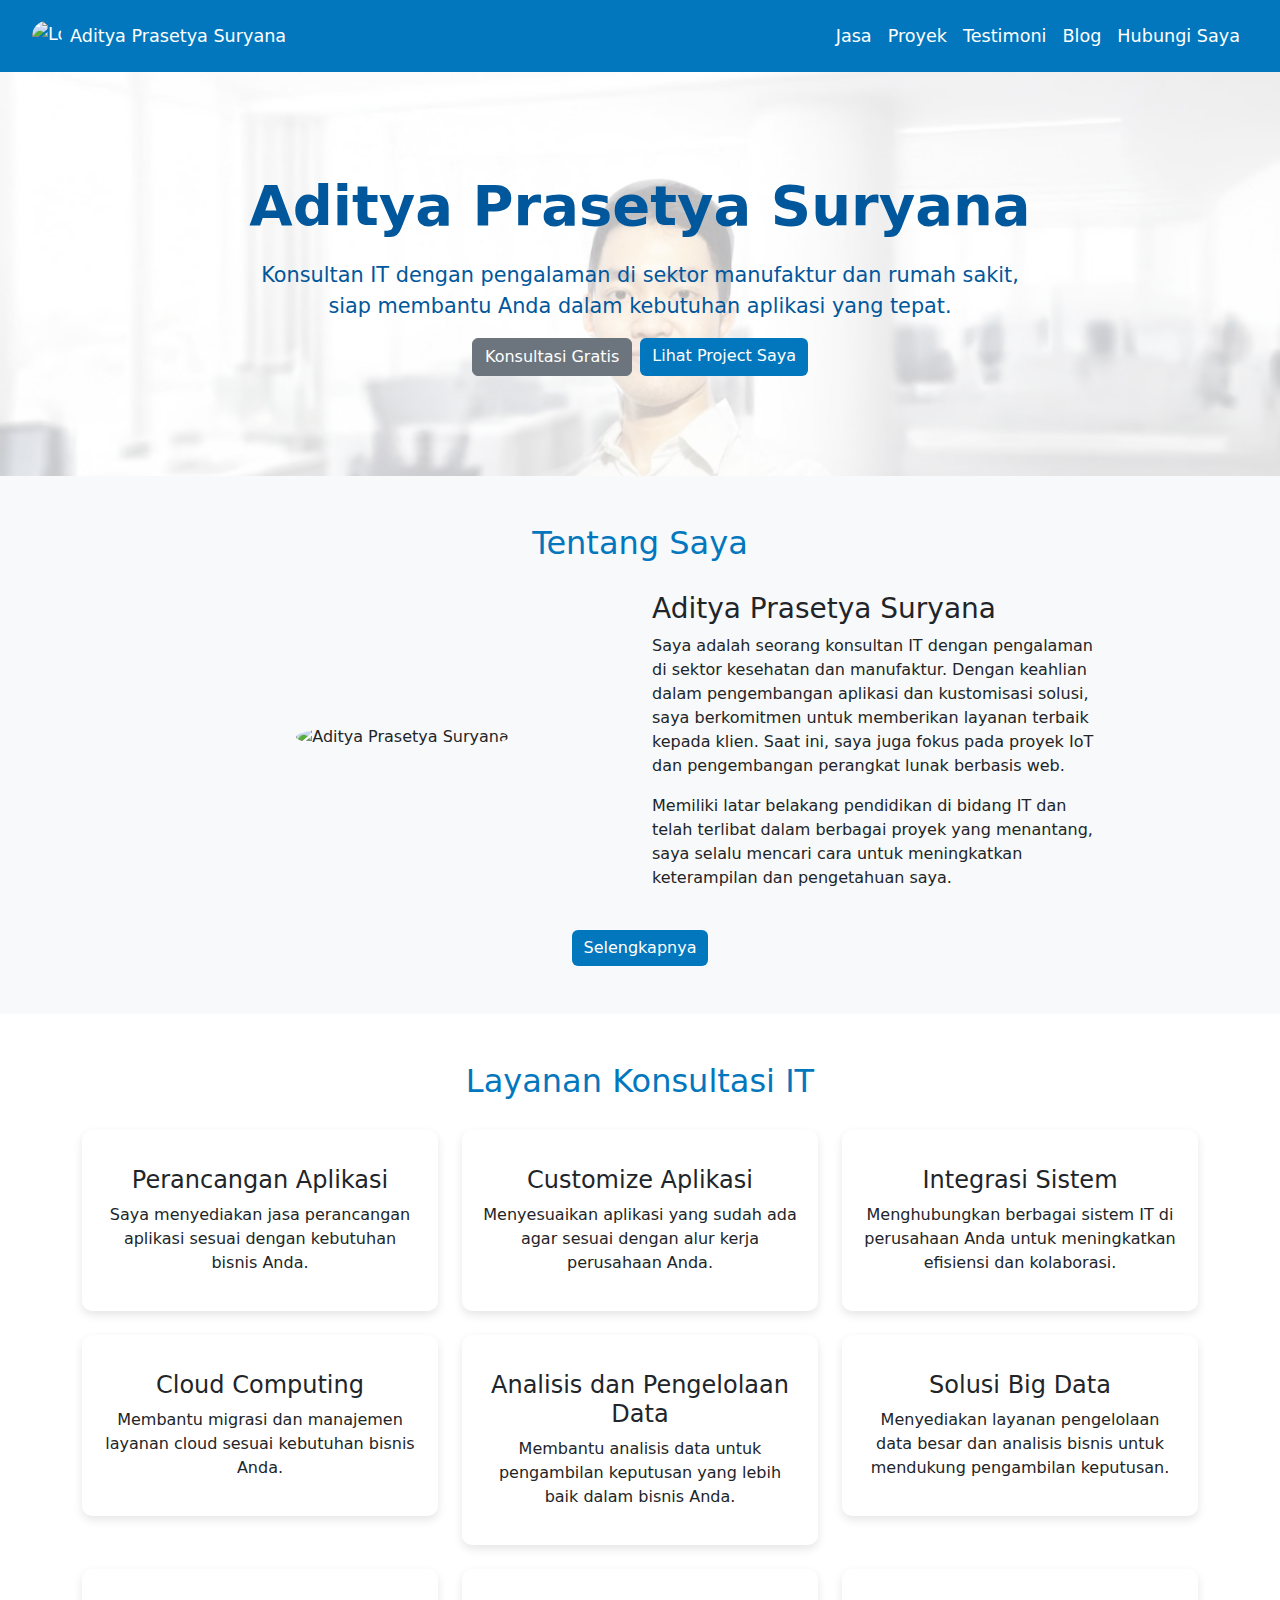
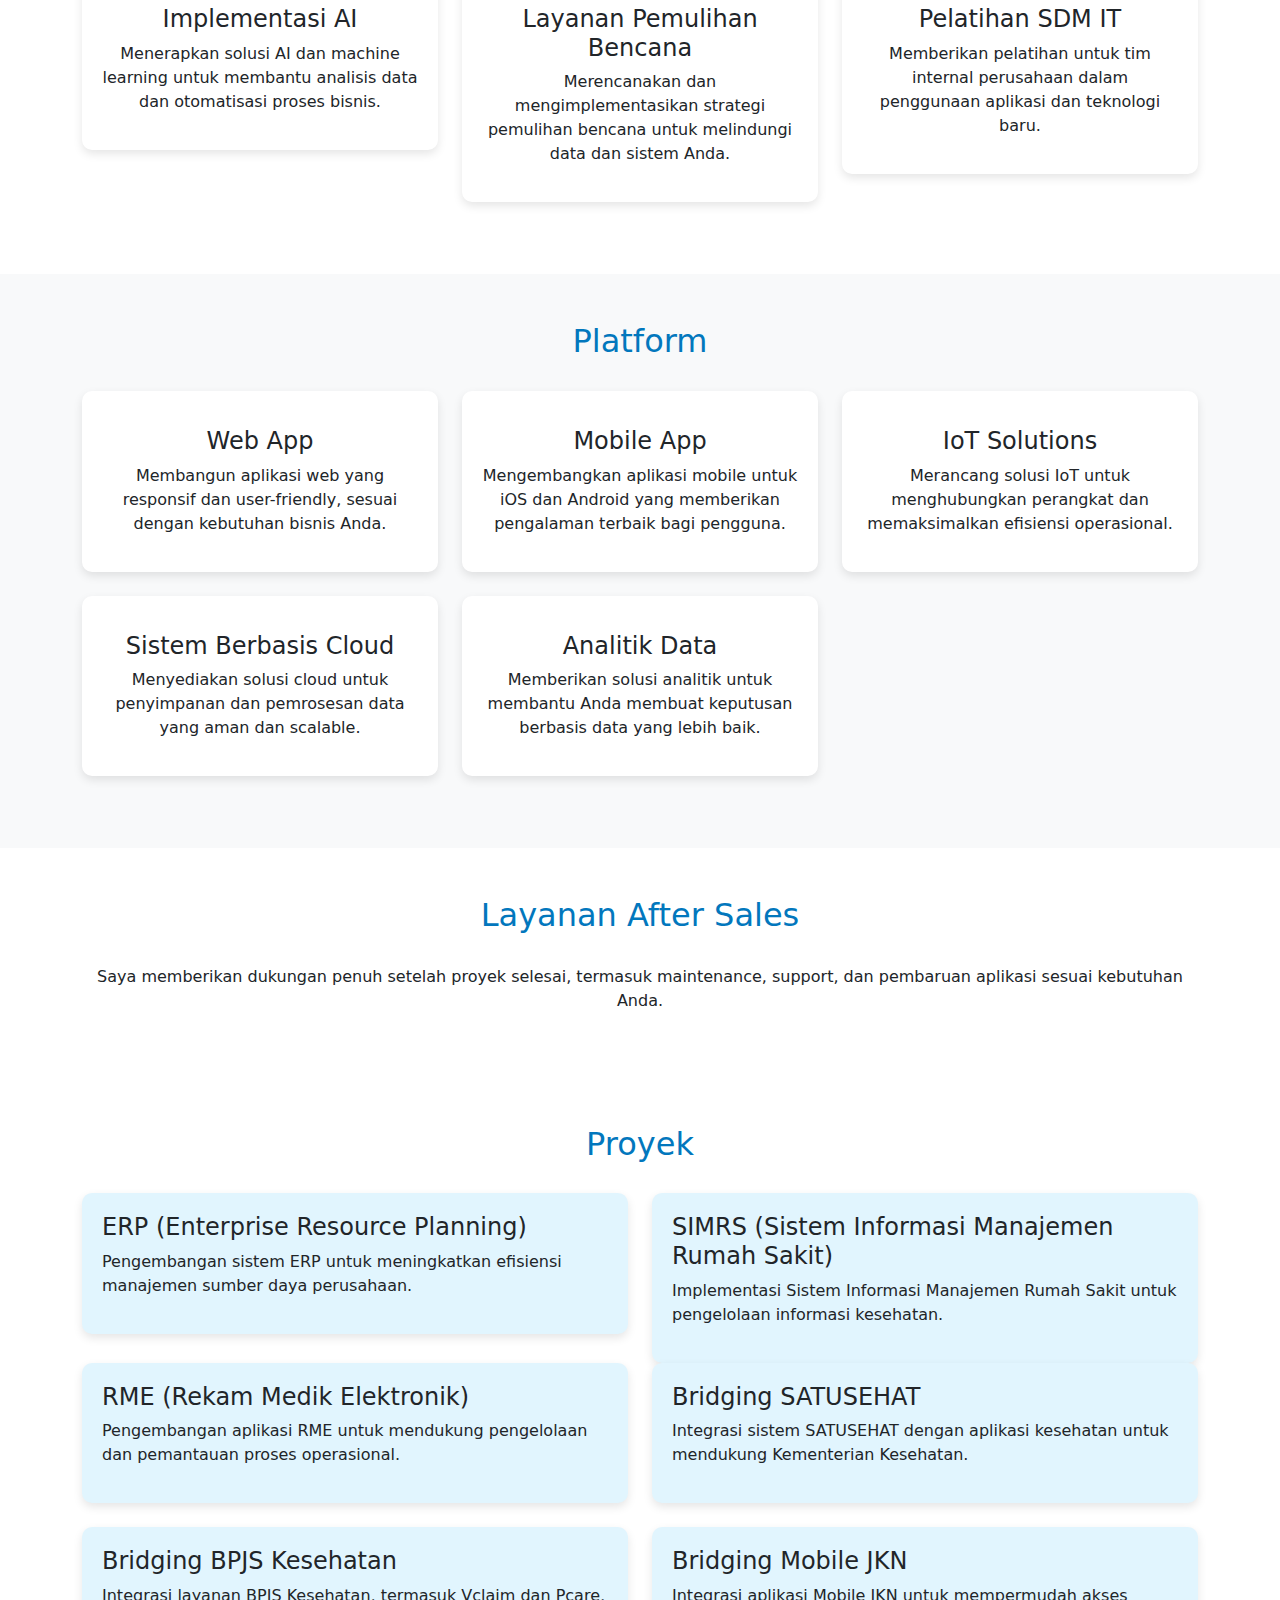
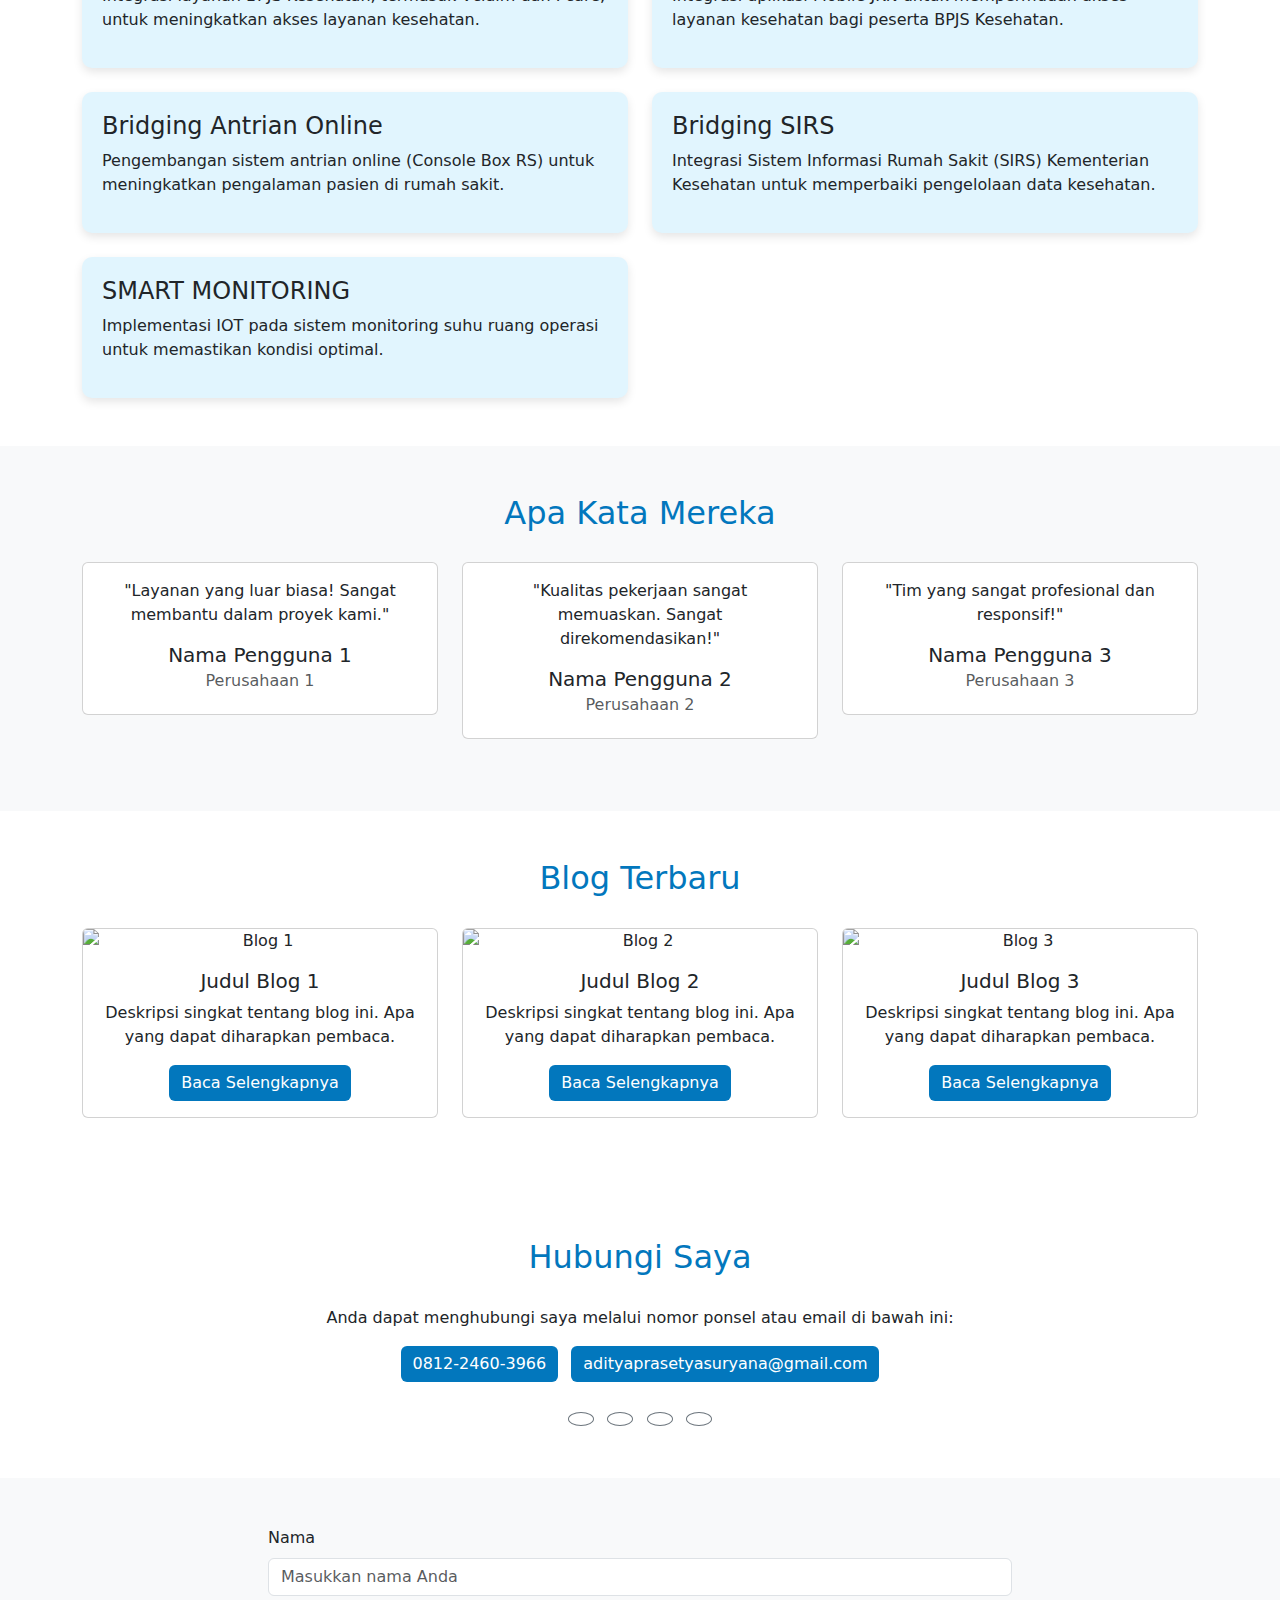
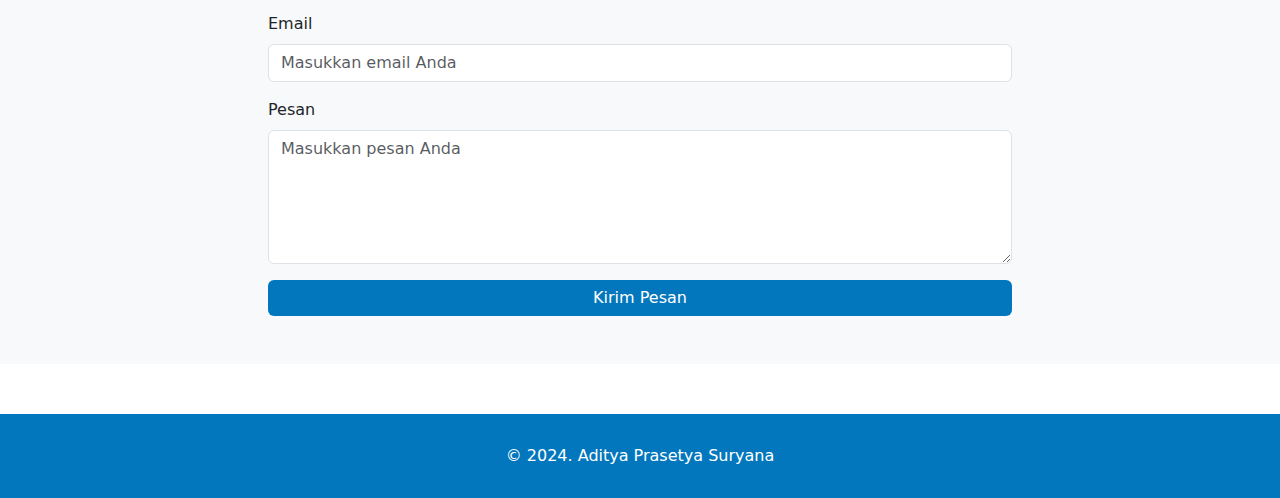
==== index.html @ 4f03bd86 "Update index.html" ====
<!DOCTYPE html>
<html lang="id">
<head>
    <meta charset="UTF-8">
    <meta name="viewport" content="width=device-width, initial-scale=1.0">
    <meta name="description" content="Konsultan IT dengan pengalaman di sektor manufaktur dan rumah sakit, Hubungi untuk konsultasi, Gratis!">
    <meta name="keywords" content="Konsultan IT, IT, Teknologi Informasi, Pengembangan Perangkat Lunak, Solusi TI, Sistem Informasi, Aplikasi Web, Aplikasi Mobile, Keamanan Siber, Jaringan, Konsultasi TI, Perancangan Aplikasi">
    <meta name="author" content="Aditya Prasetya Suryana">
    <!-- Meta Tags OpenGraph -->
    <meta property="og:title" content="Aditya Prasetya Suryana - Konsultan IT Aplikasi dan Teknologi" />
    <meta property="og:description" content="Berkualitas tinggi dalam pengembangan aplikasi dan konsultasi teknologi. Hubungi kami sekarang!" />
    <meta property="og:url" content="https://adityaprasetya.github.io/" />
    <meta property="og:image" content="logo.jpeg" />
    <meta property="og:type" content="website" />
    <meta property="og:site_name" content="Aditya Prasetya Suryana" />
    <title>Aditya Prasetya Suryana - Konsultan IT Aplikasi dan Teknologi</title>
    <!-- Favicon -->
    <link rel="icon" href="logo.jpeg" type="image/x-icon">
    <!-- Canonical -->
    <link rel="canonical" href="https://adityaprasetya.github.io/" />
    <link href="https://cdn.jsdelivr.net/npm/bootstrap@5.3.0/dist/css/bootstrap.min.css" rel="stylesheet">
    <link href="https://cdnjs.cloudflare.com/ajax/libs/bootstrap-icons/1.9.1/font/bootstrap-icons.min.css" rel="stylesheet">
    <link rel="stylesheet" href="style.css"> 
</head>
<body>

    <!-- Navbar -->
    <nav class="navbar navbar-expand-lg sticky-top">
        <div class="container-fluid">
            <a class="navbar-brand d-flex align-items-center" href="#">
                <img src="logo.jpeg" alt="Logo" width="30" height="30" class="rounded-circle">
                <span class="ms-2">Aditya Prasetya Suryana</span>
            </a>
            <button class="navbar-toggler" type="button" data-bs-toggle="collapse" data-bs-target="#navbarNav" aria-controls="navbarNav" aria-expanded="false" aria-label="Toggle navigation">
                <span class="navbar-toggler-icon"></span>
            </button>
            <div class="collapse navbar-collapse" id="navbarNav">
                <ul class="navbar-nav ms-auto">
                    <li class="nav-item">
                        <a class="nav-link" href="#services"><i class="bi bi-briefcase"></i> Jasa</a>
                    </li>
                    <li class="nav-item">
                        <a class="nav-link" href="#projects"><i class="bi bi-award"></i> Proyek</a>
                    </li>
                    <li class="nav-item">
                        <a class="nav-link" href="#testimoni"><i class="bi bi-person-check"></i> Testimoni</a>
                    </li>
                    <li class="nav-item">
                        <a class="nav-link" href="#blog"><i class="bi bi-file-earmark-text"></i> Blog</a>
                    </li>
                    <li class="nav-item">
                        <a class="nav-link" href="#contact"><i class="bi bi-envelope"></i> Hubungi Saya</a>
                    </li>
                </ul>
            </div>
        </div>
    </nav>

    <!-- Hero Section -->
<section class="hero-section text-center">
    <div class="container">
        <h1>Aditya Prasetya Suryana</h1>
        <p>Konsultan IT dengan pengalaman di sektor manufaktur dan rumah sakit,<br>siap membantu Anda dalam kebutuhan aplikasi yang tepat.</p>
        <div class="d-flex justify-content-center mt-3">
            <a href="#contact" class="btn btn-secondary me-2">Konsultasi Gratis</a>
            <a href="#projects" class="btn btn-primary">Lihat Project Saya</a>
        </div>
    </div>
</section>

    <!-- About Section -->
<section id="about" class="py-5 bg-light">
    <div class="container">
        <h2 class="section-title text-center"><i class="bi bi-person-circle"></i> Tentang Saya</h2>
        <div class="row align-items-center justify-content-center">
            <div class="col-md-5 text-center">
                <img src="logo.jpeg" alt="Aditya Prasetya Suryana" class="img-fluid rounded-circle mb-4" width="200" height="200">
            </div>
            <div class="col-md-5">
                <h3>Aditya Prasetya Suryana</h3>
                <p>
                    Saya adalah seorang konsultan IT dengan pengalaman di sektor kesehatan dan manufaktur. 
                    Dengan keahlian dalam pengembangan aplikasi dan kustomisasi solusi, saya berkomitmen untuk 
                    memberikan layanan terbaik kepada klien. Saat ini, saya juga fokus pada proyek IoT dan 
                    pengembangan perangkat lunak berbasis web.
                </p>
                <p>
                    Memiliki latar belakang pendidikan di bidang IT dan telah terlibat dalam berbagai proyek 
                    yang menantang, saya selalu mencari cara untuk meningkatkan keterampilan dan pengetahuan saya.
                </p>
            </div>
        </div>
        <div class="text-center mt-4">
            <a href="https://adityaprasetya.github.io/tentangsaya" class="btn btn-primary">Selengkapnya</a>
        </div>
    </div>
</section>
    
    <!-- Services Section -->
    <section id="services" class="py-5">
        <div class="container">
            <h2 class="section-title text-center"><i class="bi bi-tools"></i> Layanan Konsultasi IT</h2>
            <div class="row">
                <div class="col-lg-4 col-md-6 mb-4">
                    <div class="service-box text-center">
                        <i class="bi bi-gear-wide-connected display-4"></i>
                        <h4 class="mt-3">Perancangan Aplikasi</h4>
                        <p>Saya menyediakan jasa perancangan aplikasi sesuai dengan kebutuhan bisnis Anda.</p>
                    </div>
                </div>
                <div class="col-lg-4 col-md-6 mb-4">
                    <div class="service-box text-center">
                        <i class="bi bi-pencil-square display-4"></i>
                        <h4 class="mt-3">Customize Aplikasi</h4>
                        <p>Menyesuaikan aplikasi yang sudah ada agar sesuai dengan alur kerja perusahaan Anda.</p>
                    </div>
                </div>
                <div class="col-lg-4 col-md-6 mb-4">
                    <div class="service-box text-center">
                        <i class="bi bi-diagram-3-fill display-4"></i>
                        <h4 class="mt-3">Integrasi Sistem</h4>
                        <p>Menghubungkan berbagai sistem IT di perusahaan Anda untuk meningkatkan efisiensi dan kolaborasi.</p>
                    </div>
                </div>
<!--                 <div class="col-lg-4 col-md-6 mb-4">
                    <div class="service-box text-center">
                        <i class="bi bi-shield-lock display-4"></i>
                        <h4 class="mt-3">Keamanan Informasi</h4>
                        <p>Menyediakan solusi keamanan siber untuk melindungi data dan sistem informasi perusahaan Anda.</p>
                    </div>
                </div> -->
                <div class="col-lg-4 col-md-6 mb-4">
                    <div class="service-box text-center">
                        <i class="bi bi-cloud-upload display-4"></i>
                        <h4 class="mt-3">Cloud Computing</h4>
                        <p>Membantu migrasi dan manajemen layanan cloud sesuai kebutuhan bisnis Anda.</p>
                    </div>
                </div>
                <div class="col-lg-4 col-md-6 mb-4">
                    <div class="service-box text-center">
                        <i class="bi bi-bar-chart display-4"></i>
                        <h4 class="mt-3">Analisis dan Pengelolaan Data</h4>
                        <p>Membantu analisis data untuk pengambilan keputusan yang lebih baik dalam bisnis Anda.</p>
                    </div>
                </div>
<!--                 <div class="col-lg-4 col-md-6 mb-4">
                    <div class="service-box text-center">
                        <i class="bi bi-shield-lock display-4"></i>
                        <h4 class="mt-3">Audit Keamanan TI</h4>
                        <p>Melakukan audit untuk menilai risiko dan kerentanan sistem informasi perusahaan.</p>
                    </div>
                </div> -->
<!--                 <div class="col-lg-4 col-md-6 mb-4">
                    <div class="service-box text-center">
                        <i class="bi bi-phone display-4"></i>
                        <h4 class="mt-3">Pengembangan Mobile App</h4>
                        <p>Membangun aplikasi mobile untuk platform iOS dan Android yang mendukung operasional bisnis Anda.</p>
                    </div>
                </div> -->
                <div class="col-lg-4 col-md-6 mb-4">
                    <div class="service-box text-center">
                        <i class="bi bi-bar-chart display-4"></i>
                        <h4 class="mt-3">Solusi Big Data</h4>
                        <p>Menyediakan layanan pengelolaan data besar dan analisis bisnis untuk mendukung pengambilan keputusan.</p>
                    </div>
                </div>
<!--                 <div class="col-lg-4 col-md-6 mb-4">
                    <div class="service-box text-center">
                        <i class="bi bi-bootstrap display-4"></i>
                        <h4 class="mt-3">DevOps Consulting</h4>
                        <p>Memberikan konsultasi mengenai praktik DevOps untuk meningkatkan kolaborasi antara pengembangan dan operasi IT.</p>
                    </div>
                </div> -->
                <div class="col-lg-4 col-md-6 mb-4">
                    <div class="service-box text-center">
                        <i class="bi bi-lightning-charge display-4"></i>
                        <h4 class="mt-3">Implementasi AI</h4>
                        <p>Menerapkan solusi AI dan machine learning untuk membantu analisis data dan otomatisasi proses bisnis.</p>
                    </div>
                </div>
                <div class="col-lg-4 col-md-6 mb-4">
                    <div class="service-box text-center">
                        <i class="bi bi-arrow-repeat display-4"></i>
                        <h4 class="mt-3">Layanan Pemulihan Bencana</h4>
                        <p>Merencanakan dan mengimplementasikan strategi pemulihan bencana untuk melindungi data dan sistem Anda.</p>
                    </div>
                </div>
                <div class="col-lg-4 col-md-6 mb-4">
                    <div class="service-box text-center">
                        <i class="bi bi-person-rolodex display-4"></i>
                        <h4 class="mt-3">Pelatihan SDM IT</h4>
                        <p>Memberikan pelatihan untuk tim internal perusahaan dalam penggunaan aplikasi dan teknologi baru.</p>
                    </div>
                </div>
            </div>
        </div>
    </section>

    <!-- Platform Section -->
<section id="platform" class="py-5 bg-light">
    <div class="container">
        <h2 class="section-title text-center"><i class="bi bi-laptop"></i> Platform</h2>
        <div class="row">
            <div class="col-lg-4 col-md-6 mb-4">
                <div class="service-box text-center">
                    <i class="bi bi-laptop display-4"></i>
                    <h4 class="mt-3">Web App</h4>
                    <p>Membangun aplikasi web yang responsif dan user-friendly, sesuai dengan kebutuhan bisnis Anda.</p>
                </div>
            </div>
            <div class="col-lg-4 col-md-6 mb-4">
                <div class="service-box text-center">
                    <i class="bi bi-phone display-4"></i>
                    <h4 class="mt-3">Mobile App</h4>
                    <p>Mengembangkan aplikasi mobile untuk iOS dan Android yang memberikan pengalaman terbaik bagi pengguna.</p>
                </div>
            </div>
            <div class="col-lg-4 col-md-6 mb-4">
                <div class="service-box text-center">
                    <i class="bi bi-cloud-fill display-4"></i>
                    <h4 class="mt-3">IoT Solutions</h4>
                    <p>Merancang solusi IoT untuk menghubungkan perangkat dan memaksimalkan efisiensi operasional.</p>
                </div>
            </div>
            <div class="col-lg-4 col-md-6 mb-4">
                <div class="service-box text-center">
                    <i class="bi bi-broadcast display-4"></i>
                    <h4 class="mt-3">Sistem Berbasis Cloud</h4>
                    <p>Menyediakan solusi cloud untuk penyimpanan dan pemrosesan data yang aman dan scalable.</p>
                </div>
            </div>
<!--             <div class="col-lg-4 col-md-6 mb-4">
                <div class="service-box text-center">
                    <i class="bi bi-shield-lock display-4"></i>
                    <h4 class="mt-3">Keamanan IT</h4>
                    <p>Menawarkan layanan keamanan IT untuk melindungi data dan aplikasi Anda dari ancaman siber.</p>
                </div>
            </div> -->
            <div class="col-lg-4 col-md-6 mb-4">
                <div class="service-box text-center">
                    <i class="bi bi-gear display-4"></i>
                    <h4 class="mt-3">Analitik Data</h4>
                    <p>Memberikan solusi analitik untuk membantu Anda membuat keputusan berbasis data yang lebih baik.</p>
                </div>
            </div>
        </div>
    </div>
</section>


    <!-- After Sales Section -->
    <section id="after-sales" class="py-5">
        <div class="container">
            <h2 class="section-title text-center"><i class="bi bi-hammer"></i> Layanan After Sales</h2>
            <p class="text-center">Saya memberikan dukungan penuh setelah proyek selesai, termasuk maintenance, support, dan pembaruan aplikasi sesuai kebutuhan Anda.</p>
        </div>
    </section>

    <!-- Project Section -->
<section id="projects" class="py-5">
    <div class="container">
        <h2 class="section-title text-center"><i class="bi bi-award"></i> Proyek</h2>
        <div class="row">
            <div class="col-md-6">
                <div class="experience-box">
                    <i class="bi bi-file-earmark-text display-4"></i>
                    <h4>ERP (Enterprise Resource Planning)</h4>
                    <p>Pengembangan sistem ERP untuk meningkatkan efisiensi manajemen sumber daya perusahaan.</p>
                </div>
            </div>
            <div class="col-md-6">
                <div class="experience-box">
                    <i class="bi bi-file-earmark-text display-4"></i>
                    <h4>SIMRS (Sistem Informasi Manajemen Rumah Sakit)</h4>
                    <p>Implementasi Sistem Informasi Manajemen Rumah Sakit untuk pengelolaan informasi kesehatan.</p>
                </div>
            </div>
            <div class="col-md-6">
                <div class="experience-box">
                    <i class="bi bi-file-earmark-text display-4"></i>
                    <h4>RME (Rekam Medik Elektronik)</h4>
                    <p>Pengembangan aplikasi RME untuk mendukung pengelolaan dan pemantauan proses operasional.</p>
                </div>
            </div>
            <div class="col-md-6 mb-4">
                <div class="experience-box">
                    <i class="bi bi-file-earmark-text display-4"></i>
                    <h4>Bridging SATUSEHAT</h4>
                    <p>Integrasi sistem SATUSEHAT dengan aplikasi kesehatan untuk mendukung Kementerian Kesehatan.</p>
                </div>
            </div>
            <div class="col-md-6 mb-4">
                <div class="experience-box">
                    <i class="bi bi-file-earmark-text display-4"></i>
                    <h4>Bridging BPJS Kesehatan</h4>
                    <p>Integrasi layanan BPJS Kesehatan, termasuk Vclaim dan Pcare, untuk meningkatkan akses layanan kesehatan.</p>
                </div>
            </div>
            <div class="col-md-6 mb-4">
                <div class="experience-box">
                    <i class="bi bi-file-earmark-text display-4"></i>
                    <h4>Bridging Mobile JKN</h4>
                    <p>Integrasi aplikasi Mobile JKN untuk mempermudah akses layanan kesehatan bagi peserta BPJS Kesehatan.</p>
                </div>
            </div>
            <div class="col-md-6 mb-4">
                <div class="experience-box">
                    <i class="bi bi-file-earmark-text display-4"></i>
                    <h4>Bridging Antrian Online</h4>
                    <p>Pengembangan sistem antrian online (Console Box RS) untuk meningkatkan pengalaman pasien di rumah sakit.</p>
                </div>
            </div>
            <div class="col-md-6 mb-4">
                <div class="experience-box">
                    <i class="bi bi-file-earmark-text display-4"></i>
                    <h4>Bridging SIRS</h4>
                    <p>Integrasi Sistem Informasi Rumah Sakit (SIRS) Kementerian Kesehatan untuk memperbaiki pengelolaan data kesehatan.</p>
                </div>
            </div>
            <div class="col-md-6">
                <div class="experience-box">
                    <i class="bi bi-file-earmark-text display-4"></i>
                    <h4>SMART MONITORING</h4>
                    <p>Implementasi IOT pada sistem monitoring suhu ruang operasi untuk memastikan kondisi optimal.</p>
                </div>
            </div>
        </div>
    </div>
</section>

<!-- Testimoni Widget -->
<section id="testimoni" class="py-5 text-center bg-light">
    <div class="container">
        <h2 class="section-title">Apa Kata Mereka</h2>
        <div class="row">
            <div class="col-md-4">
                <div class="card mb-4">
                    <div class="card-body">
                        <p class="card-text">"Layanan yang luar biasa! Sangat membantu dalam proyek kami."</p>
                        <h5 class="card-title">Nama Pengguna 1</h5>
                        <h6 class="card-subtitle mb-2 text-muted">Perusahaan 1</h6>
                    </div>
                </div>
            </div>
            <div class="col-md-4">
                <div class="card mb-4">
                    <div class="card-body">
                        <p class="card-text">"Kualitas pekerjaan sangat memuaskan. Sangat direkomendasikan!"</p>
                        <h5 class="card-title">Nama Pengguna 2</h5>
                        <h6 class="card-subtitle mb-2 text-muted">Perusahaan 2</h6>
                    </div>
                </div>
            </div>
            <div class="col-md-4">
                <div class="card mb-4">
                    <div class="card-body">
                        <p class="card-text">"Tim yang sangat profesional dan responsif!"</p>
                        <h5 class="card-title">Nama Pengguna 3</h5>
                        <h6 class="card-subtitle mb-2 text-muted">Perusahaan 3</h6>
                    </div>
                </div>
            </div>
        </div>
    </div>
</section>

<!-- Blog Widget -->
<section id="blog" class="py-5 text-center">
    <div class="container">
        <h2 class="section-title">Blog Terbaru</h2>
        <div class="row">
            <div class="col-md-4">
                <div class="card mb-4">
                    <img src="https://via.placeholder.com/300x200" class="card-img-top" alt="Blog 1">
                    <div class="card-body">
                        <h5 class="card-title">Judul Blog 1</h5>
                        <p class="card-text">Deskripsi singkat tentang blog ini. Apa yang dapat diharapkan pembaca.</p>
                        <a href="#" class="btn btn-primary">Baca Selengkapnya</a>
                    </div>
                </div>
            </div>
            <div class="col-md-4">
                <div class="card mb-4">
                    <img src="https://via.placeholder.com/300x200" class="card-img-top" alt="Blog 2">
                    <div class="card-body">
                        <h5 class="card-title">Judul Blog 2</h5>
                        <p class="card-text">Deskripsi singkat tentang blog ini. Apa yang dapat diharapkan pembaca.</p>
                        <a href="#" class="btn btn-primary">Baca Selengkapnya</a>
                    </div>
                </div>
            </div>
            <div class="col-md-4">
                <div class="card mb-4">
                    <img src="https://via.placeholder.com/300x200" class="card-img-top" alt="Blog 3">
                    <div class="card-body">
                        <h5 class="card-title">Judul Blog 3</h5>
                        <p class="card-text">Deskripsi singkat tentang blog ini. Apa yang dapat diharapkan pembaca.</p>
                        <a href="#" class="btn btn-primary">Baca Selengkapnya</a>
                    </div>
                </div>
            </div>
        </div>
    </div>
</section>
    
    <!-- Contact Section -->
<section id="contact" class="py-5 text-center">
    <div class="container">
        <h2 class="section-title"><i class="bi bi-telephone"></i> Hubungi Saya</h2>
        <p>Anda dapat menghubungi saya melalui nomor ponsel atau email di bawah ini:</p>
        <a href="tel:+6281224603966" class="btn btn-primary me-2"><i class="bi bi-phone"></i> 0812-2460-3966</a>
        <a href="mailto:adityaprasetyasuryana@gmail.com" class="btn btn-primary"><i class="bi bi-envelope"></i> adityaprasetyasuryana@gmail.com</a>
        
        <div class="social-media mt-4">
            <a href="https://www.facebook.com/nason.suryana" class="btn btn-outline-secondary rounded-circle me-2">
                <i class="bi bi-facebook"></i>
            </a>
            <a href="https://www.x.com/adityapras82" class="btn btn-outline-secondary rounded-circle me-2">
                <i class="bi bi-twitter"></i>
            </a>
            <a href="https://www.linkedin.com/in/aditya-prasetya-suryana" class="btn btn-outline-secondary rounded-circle me-2">
                <i class="bi bi-linkedin"></i>
            </a>
            <a href="https://www.instagram.com/adityapras82" class="btn btn-outline-secondary rounded-circle">
                <i class="bi bi-instagram"></i>
            </a>
        </div>
    </div>
</section>

<!-- Contact Section -->
<section id="contact-form" class="py-5 bg-light">
    <div class="container d-flex justify-content-center">
        <form id="contact-form" class="col-md-8"> <!-- Menambahkan kolom agar form tidak full -->
            <div class="mb-3">
                <label for="name" class="form-label">Nama</label>
                <input type="text" class="form-control" id="name" placeholder="Masukkan nama Anda" required>
            </div>
            <div class="mb-3">
                <label for="email" class="form-label">Email</label>
                <input type="email" class="form-control" id="email" placeholder="Masukkan email Anda" required>
            </div>
            <div class="mb-3">
                <label for="message" class="form-label">Pesan</label>
                <textarea class="form-control" id="message" rows="5" placeholder="Masukkan pesan Anda" required></textarea>
            </div>
            <button type="submit" class="btn btn-primary w-100">Kirim Pesan</button> <!-- Mengatur lebar tombol -->
        </form>
    </div>
</section>

    <!-- Footer Section -->
    <footer class="footer">
        <div class="container">
            <p>&copy; 2024. Aditya Prasetya Suryana</p>
        </div>
    </footer>

    <script src="https://cdn.jsdelivr.net/npm/bootstrap@5.3.0/dist/js/bootstrap.bundle.min.js"></script>

    <!-- Include SweetAlert2 CSS and JS -->
<link rel="stylesheet" href="https://cdn.jsdelivr.net/npm/sweetalert2@11/dist/sweetalert2.min.css">
<script src="https://cdn.jsdelivr.net/npm/sweetalert2@11"></script>
<script type="text/javascript"
        src="https://cdn.jsdelivr.net/npm/@emailjs/browser@4/dist/email.min.js">
</script>
<script src="script.js"></script>
<script type="application/ld+json">
{
  "@context": "https://schema.org",
  "@type": "Organization",
  "name": "Aditya Prasetya Suryana",
  "url": "https://adityaprasetya.github.io",
  "logo": "https://adityaprasetya.github.io/logo.jpeg",
  "contactPoint": {
    "@type": "ContactPoint",
    "telephone": "+62-81224603966",
    "contactType": "Customer Service"
  },
  "sameAs": [
    "https://www.facebook.com/nason.suryana",
    "https://www.x.com/adityapras82",
    "https://www.linkedin.com/in/aditya-prasetya-suryana"
  ]
}
</script>
</body>
</html>
---- style.css ----
<style>
        body {
            font-family: 'Arial', sans-serif;
            color: #333;
        }
        .hero-section {
            background-image: url('bg-hero-1.png');
            background-size: cover;
            background-position: center;
            padding: 100px 0;
            position: relative;
        }
        .hero-section h1 {
            font-size: 3.5rem;
            margin-bottom: 20px;
            font-weight: bold;
            color: #01579B;
        }
        .hero-section p {
            font-size: 1.3rem;
            color: #01579B;
        }
        .navbar {
            padding: 15px 20px;
            background-color: #0277BD;
            color: white;
        }
        .navbar .navbar-brand, .navbar-nav .nav-link {
            color: white;
            font-size: 1.1rem;
        }
        .navbar-nav .nav-link:hover {
            color: #E1F5FE;
        }
        .section-title {
            font-size: 2rem;
            margin-bottom: 30px;
            color: #0277BD;
        }
        .service-box, .experience-box {
            padding: 20px;
            border-radius: 10px;
            background-color: white;
            box-shadow: 0 4px 10px rgba(0, 0, 0, 0.1);
            transition: transform 0.3s;
        }
        .service-box:hover, .experience-box:hover {
            transform: translateY(-10px);
        }
        .service-box i, .experience-box i {
            color: #0277BD;
        }
        .experience-box {
            background-color: #E1F5FE;
        }
        .btn-primary {
            background-color: #0277BD;
            border: none;
        }
        .btn-primary:hover {
            background-color: #01579B;
        }
        .footer {
            background-color: #0277BD;
            padding: 30px 0;
            color: white;
            text-align: center;
            margin-top: 50px;
        }
        .footer p {
            margin: 0;
        }
        .rounded-circle {
        border-radius: 50%; /* Membuat gambar menjadi bulat */
        }
        .navbar-brand {
            display: flex; /* Mengatur elemen gambar dan teks dalam satu baris */
            align-items: center; /* Menyelaraskan elemen secara vertikal di tengah */
        }
        
        .navbar-brand img {
            border-radius: 50%; /* Membuat gambar menjadi bulat */
        }
        
        .navbar-brand span {
            margin-left: 8px; /* Memberikan jarak antara gambar dan teks */
        }
    </style>
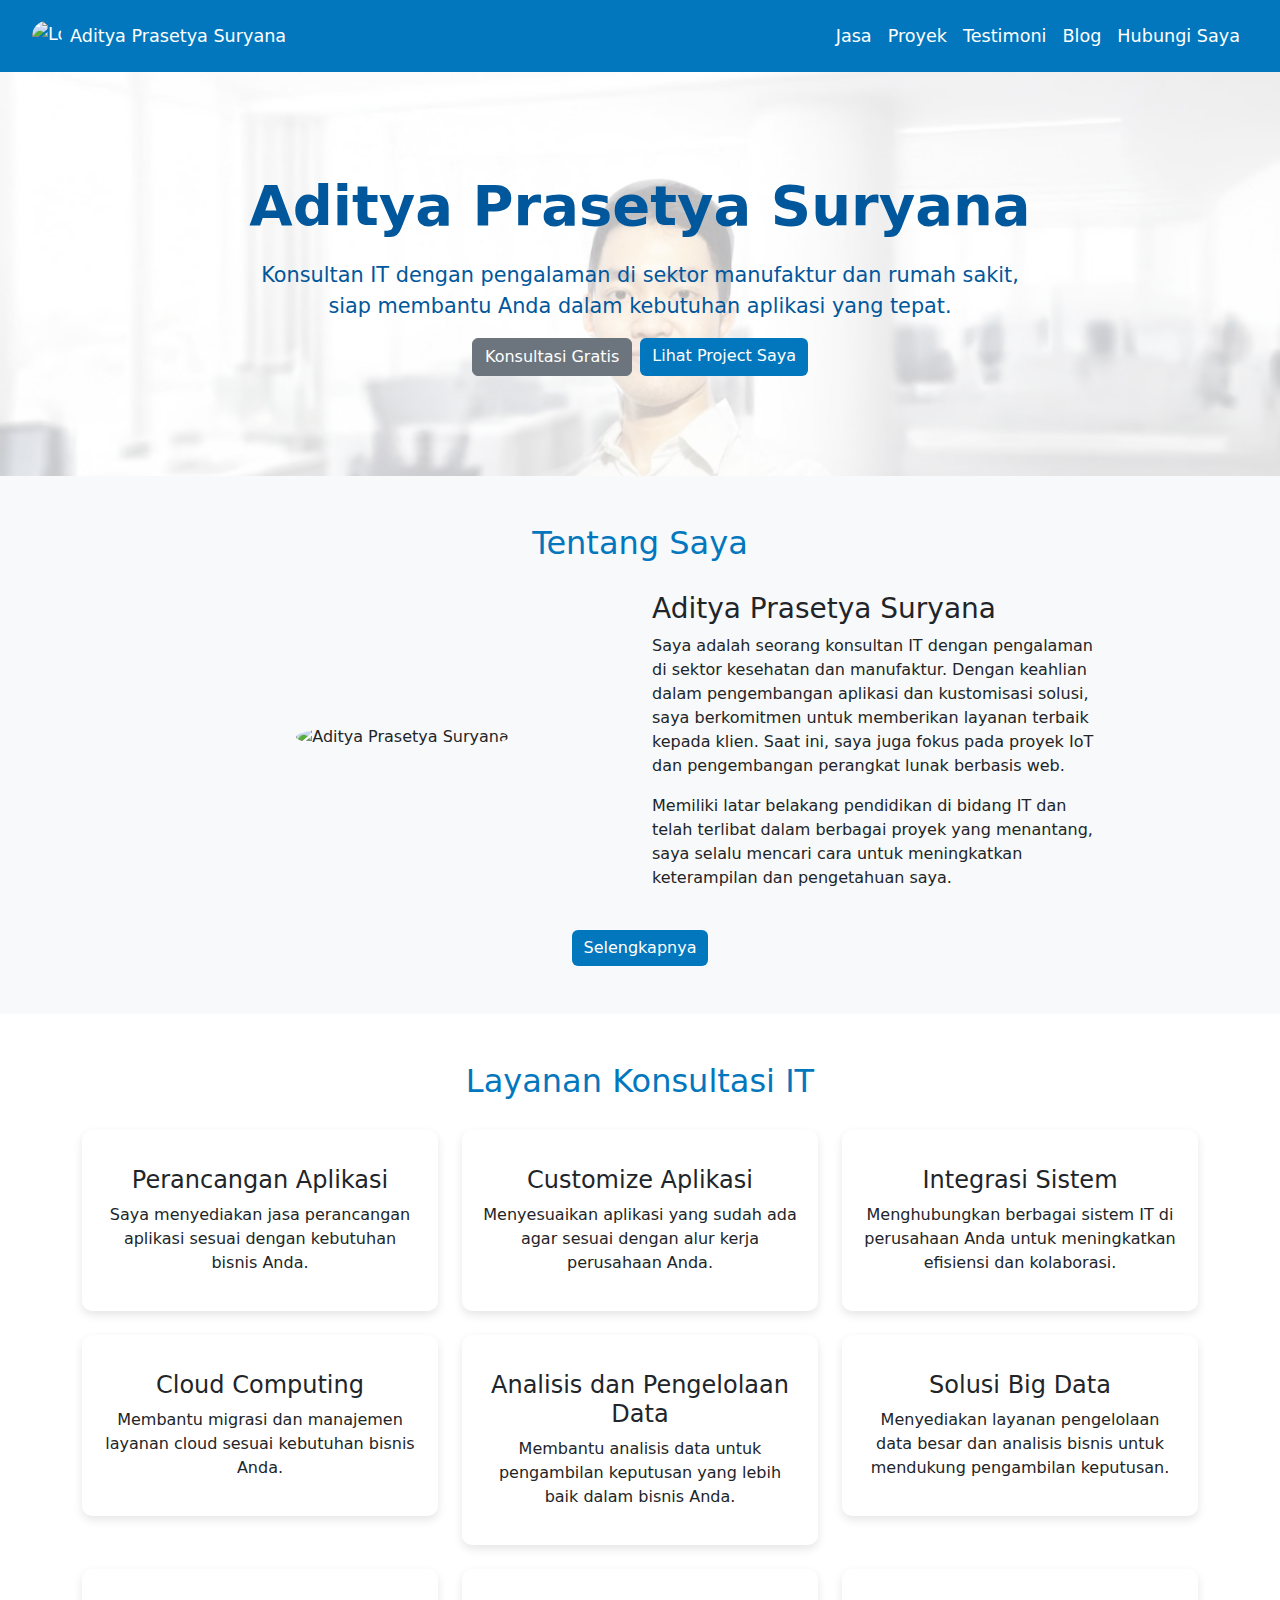
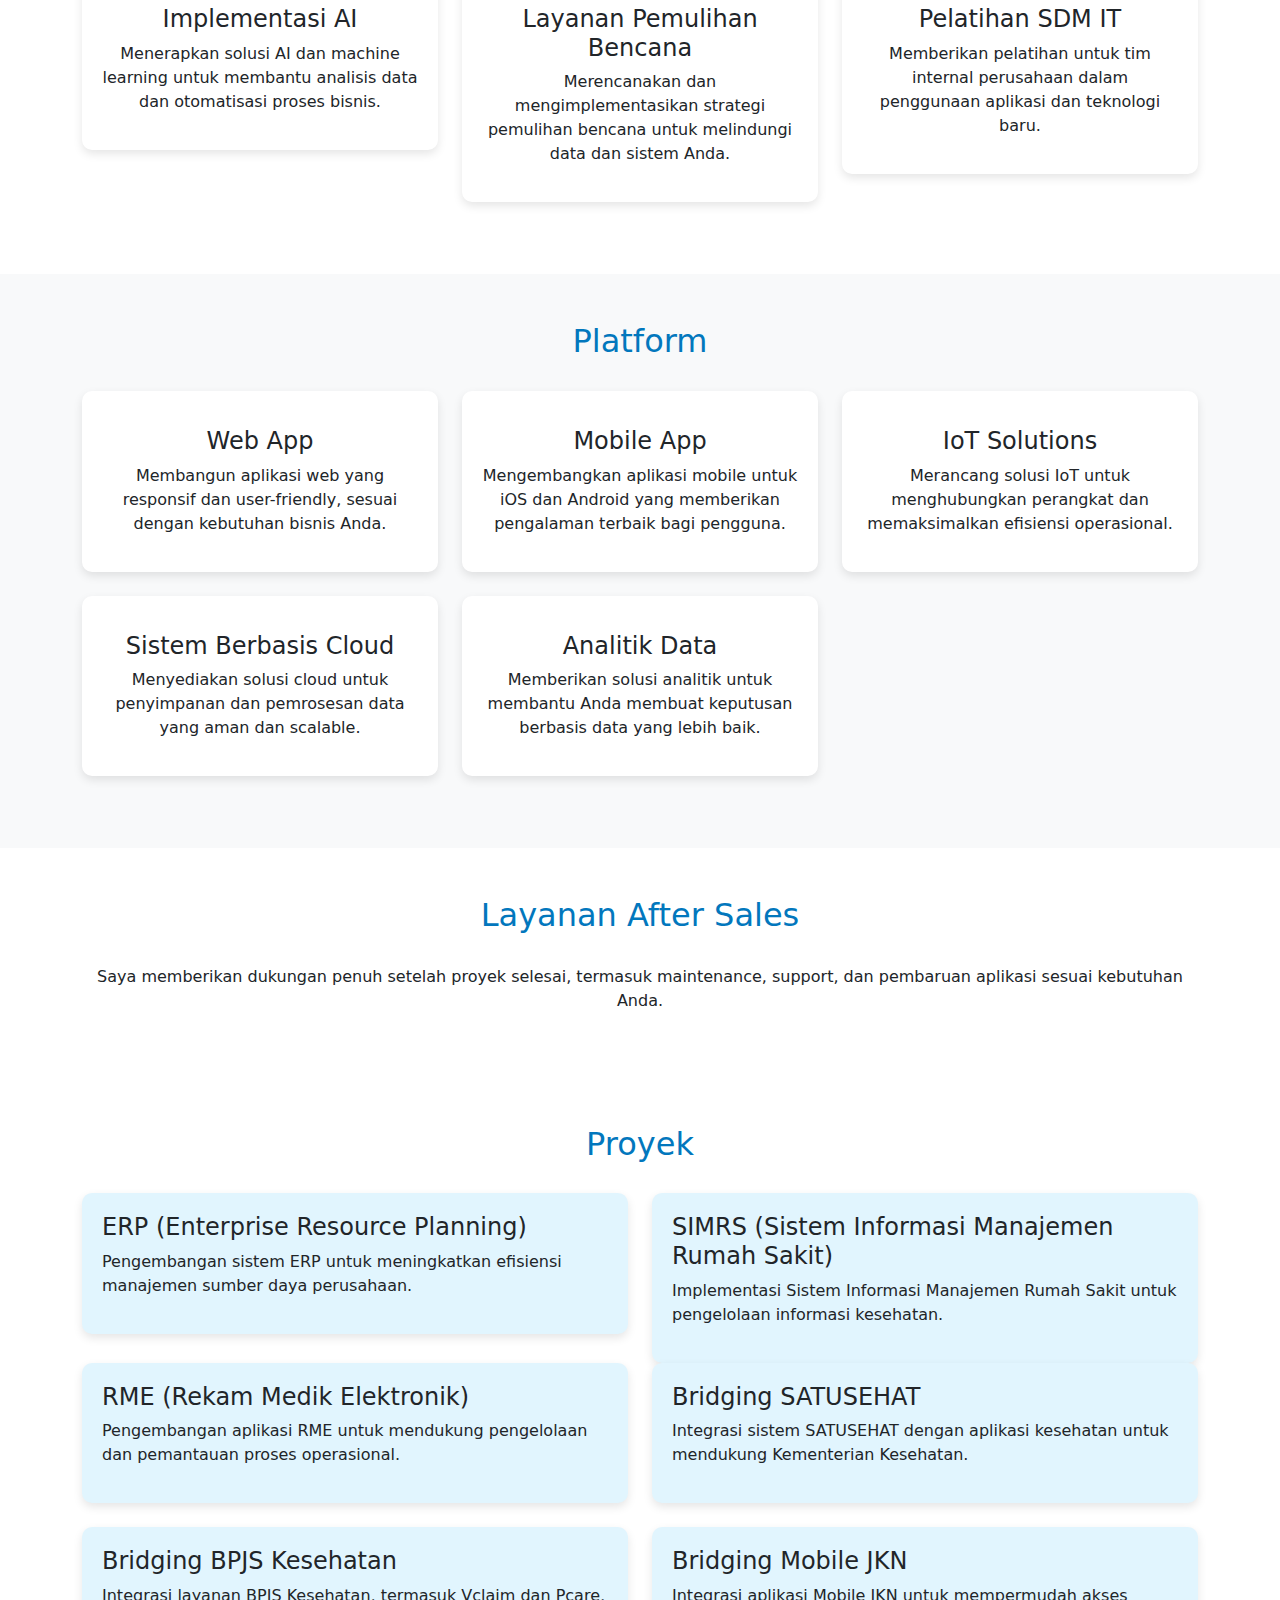
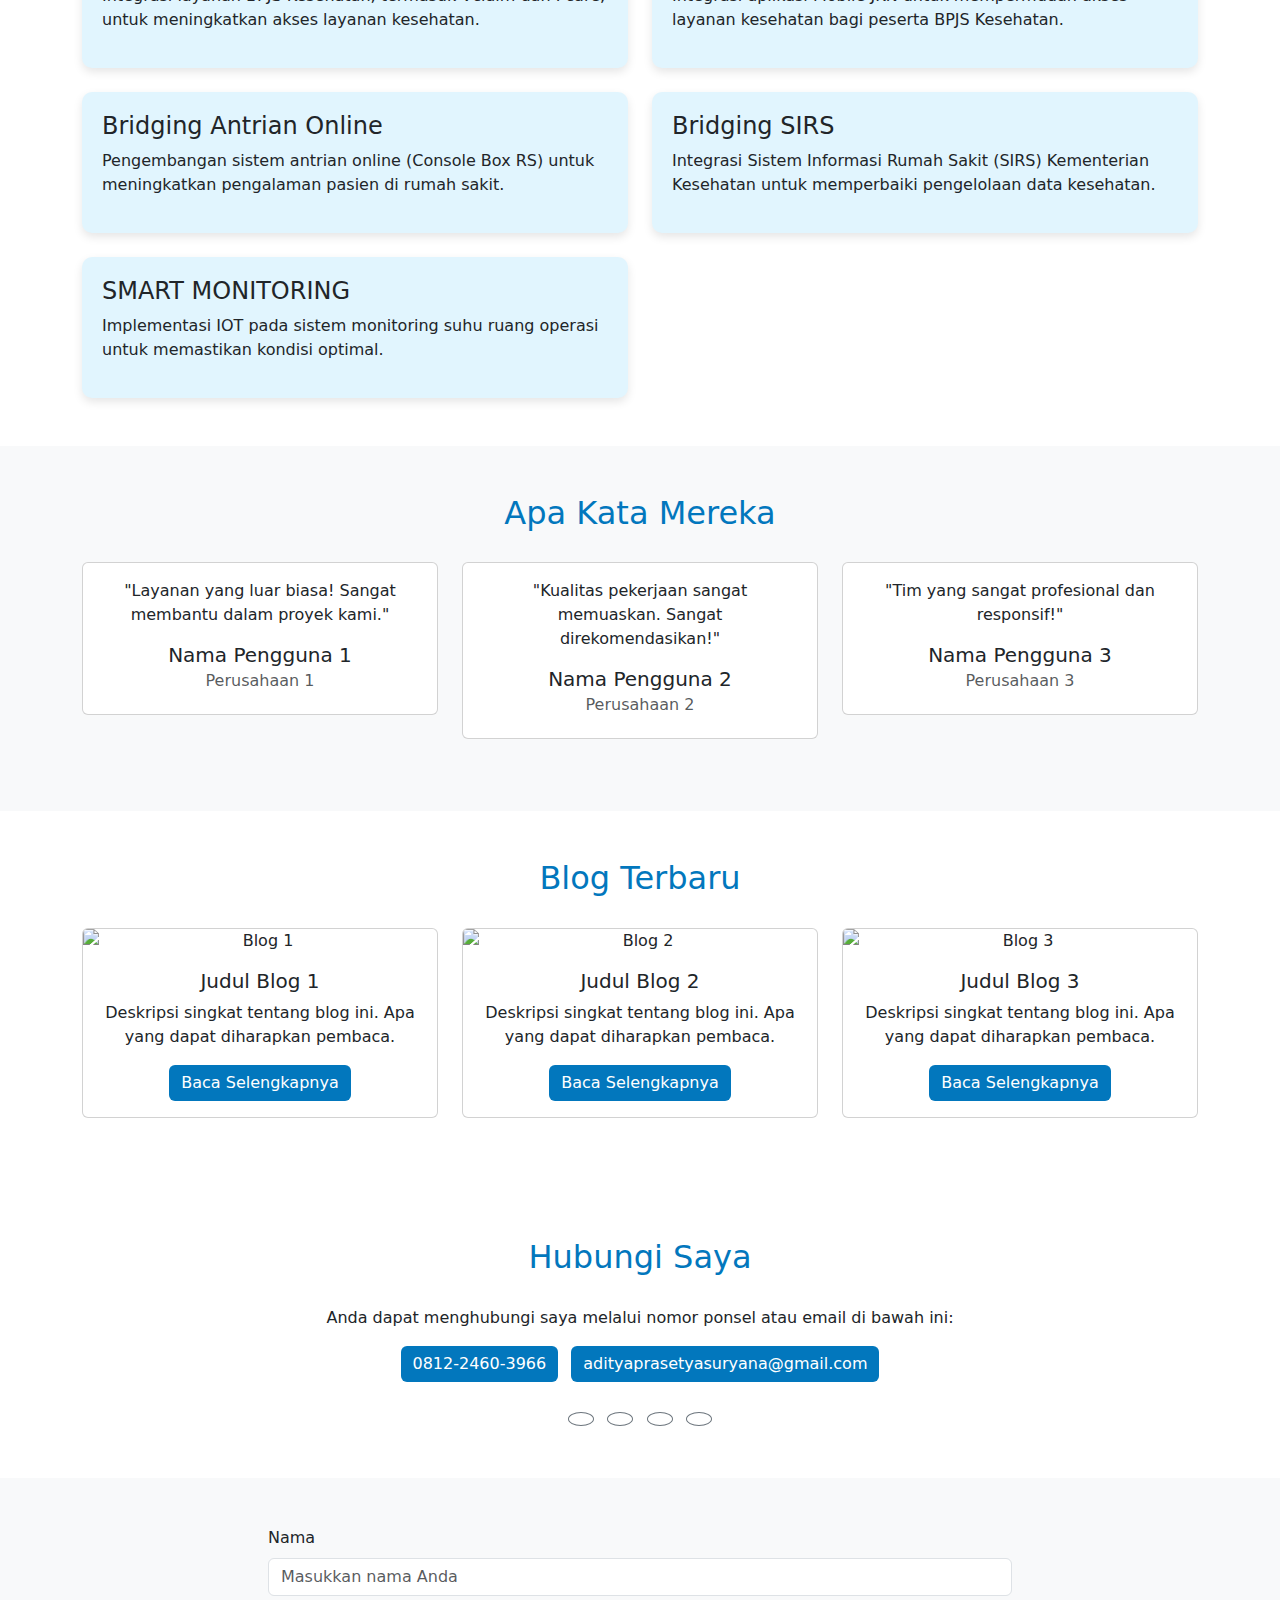
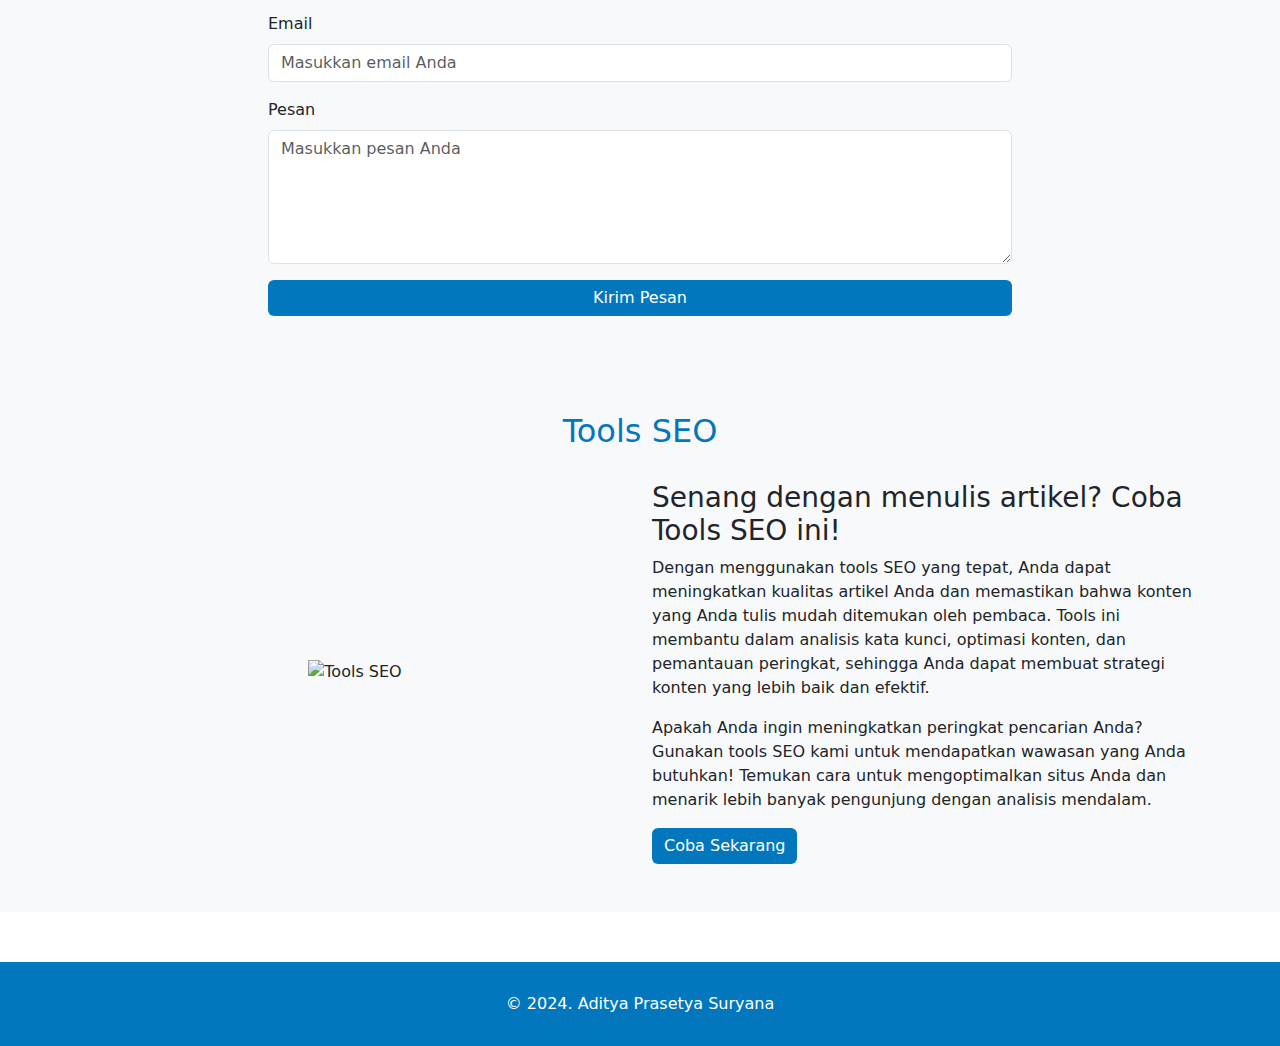
==== commit 23053ce8: "Update index.html" ====
--- a/index.html
+++ b/index.html
@@ -449,6 +449,29 @@
     </div>
 </section>
 
+<!-- Tools SEO Section -->
+<section id="tools-seo" class="py-5 bg-light">
+    <div class="container">
+        <h2 class="section-title text-center"><i class="bi bi-tools"></i> Tools SEO</h2>
+        <div class="row align-items-center">
+            <div class="col-md-6 text-center">
+                <img src="https://via.placeholder.com/500x300" alt="Tools SEO" class="img-fluid">
+            </div>
+            <div class="col-md-6">
+                <h3>Senang dengan menulis artikel? Coba Tools SEO ini!</h3>
+                <p>
+                    Dengan menggunakan tools SEO yang tepat, Anda dapat meningkatkan kualitas artikel Anda dan memastikan bahwa konten yang Anda tulis mudah ditemukan oleh pembaca. 
+                    Tools ini membantu dalam analisis kata kunci, optimasi konten, dan pemantauan peringkat, sehingga Anda dapat membuat strategi konten yang lebih baik dan efektif.
+                </p>
+                <p>
+                    Apakah Anda ingin meningkatkan peringkat pencarian Anda? Gunakan tools SEO kami untuk mendapatkan wawasan yang Anda butuhkan! Temukan cara untuk mengoptimalkan situs Anda dan menarik lebih banyak pengunjung dengan analisis mendalam.
+                </p>
+                <a href="#" class="btn btn-primary">Coba Sekarang</a>
+            </div>
+        </div>
+    </div>
+</section>
+
     <!-- Footer Section -->
     <footer class="footer">
         <div class="container">
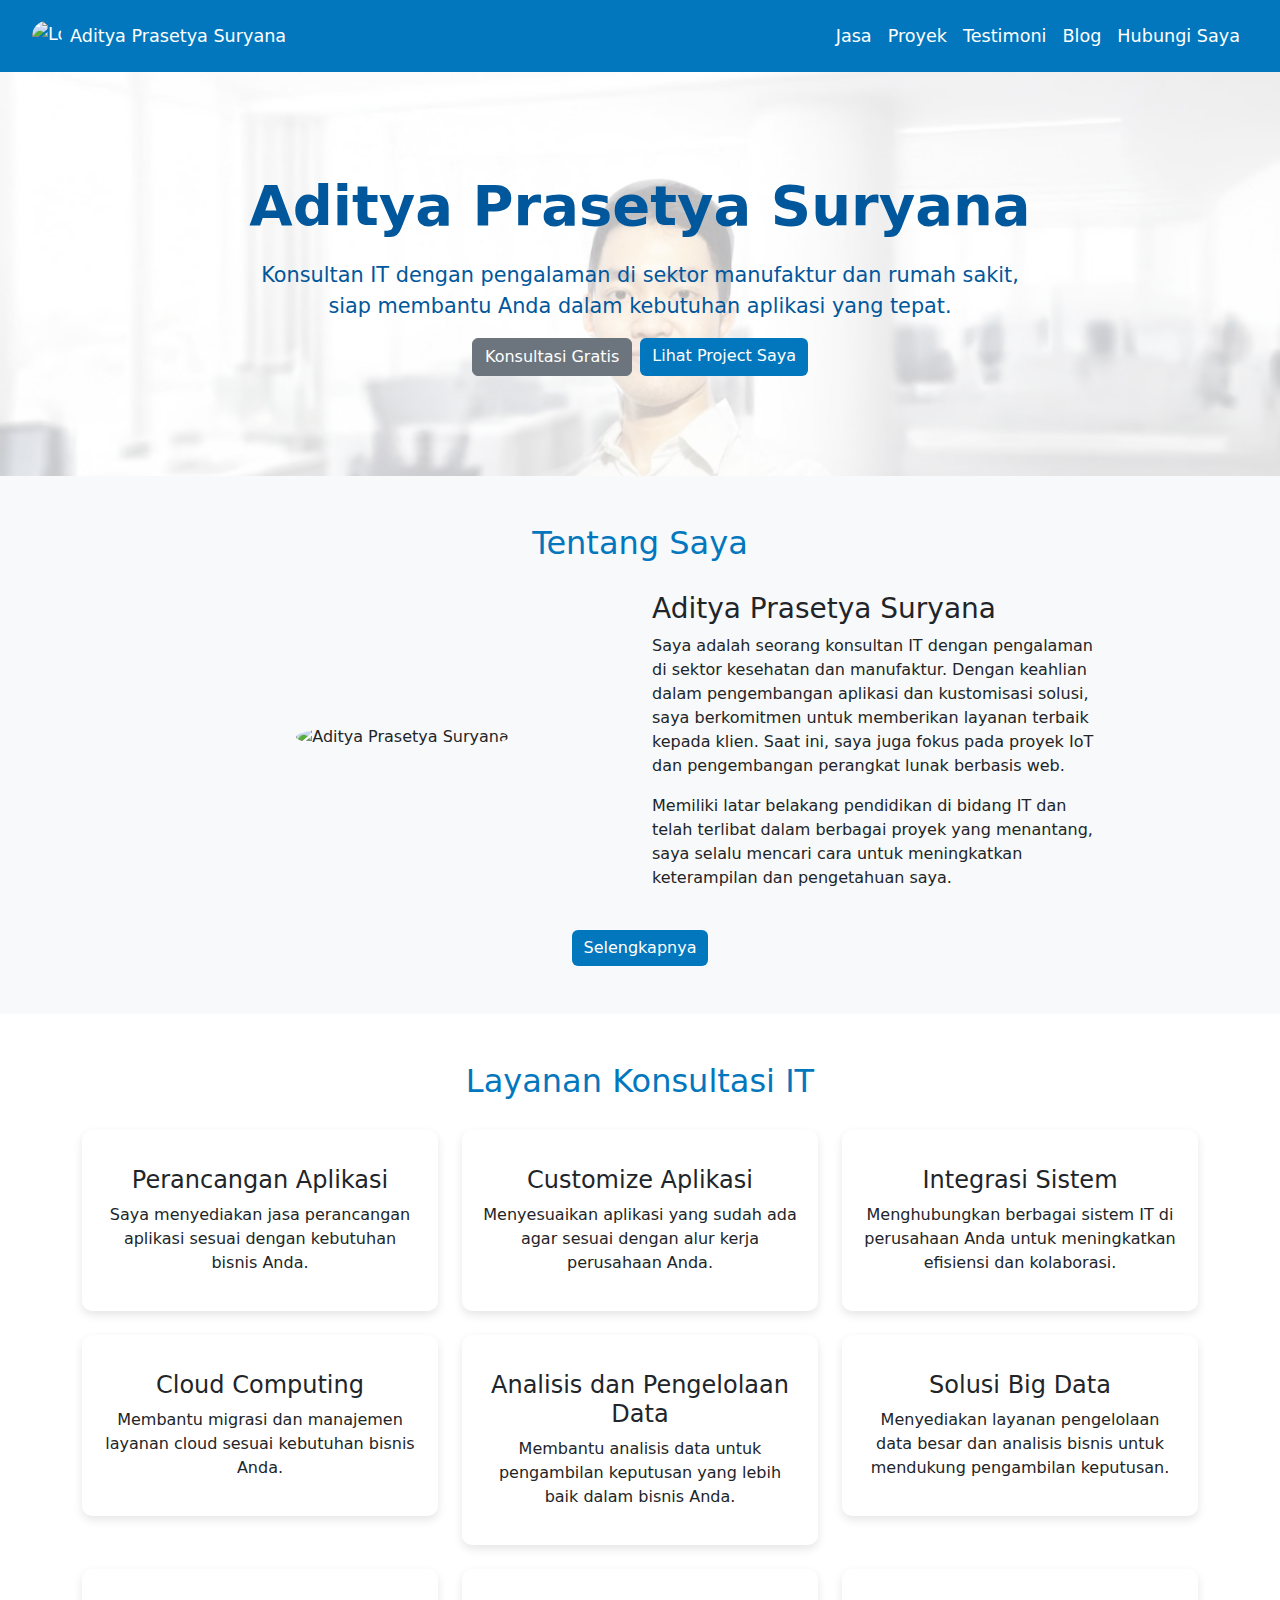
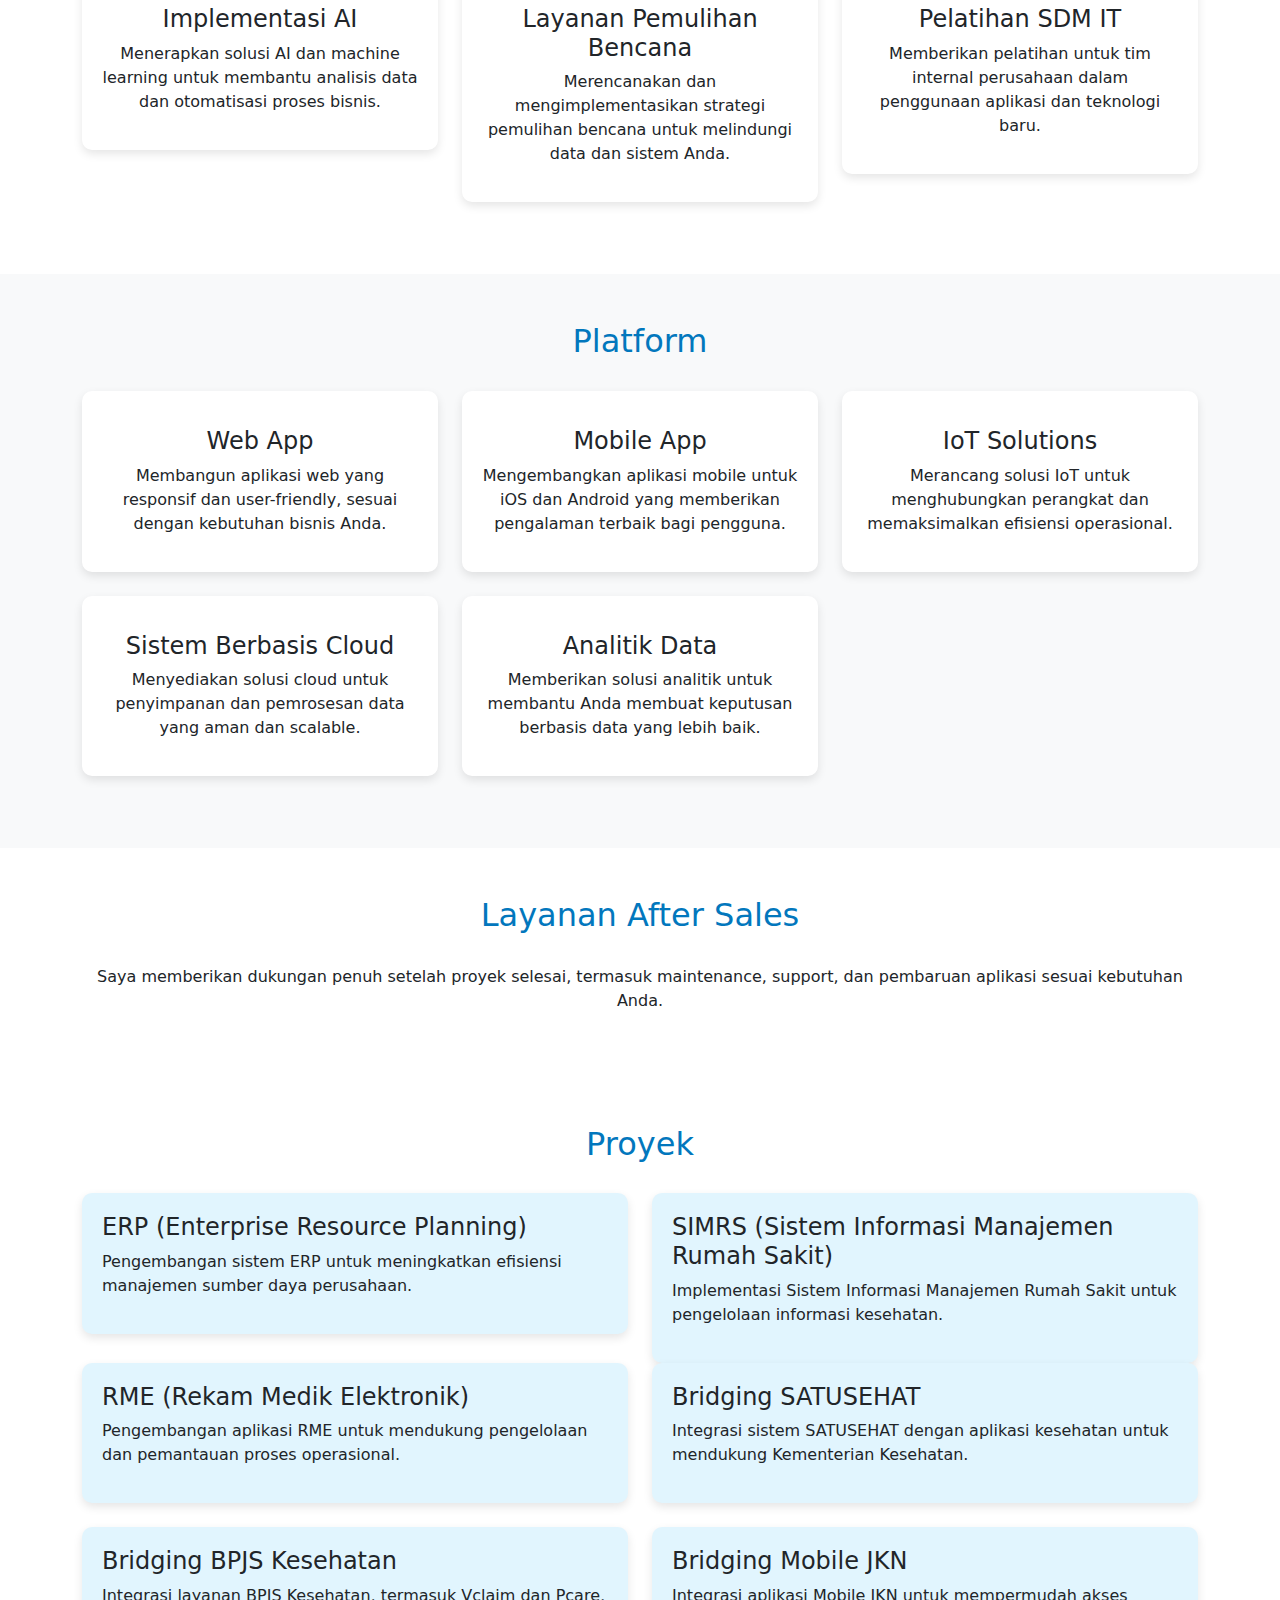
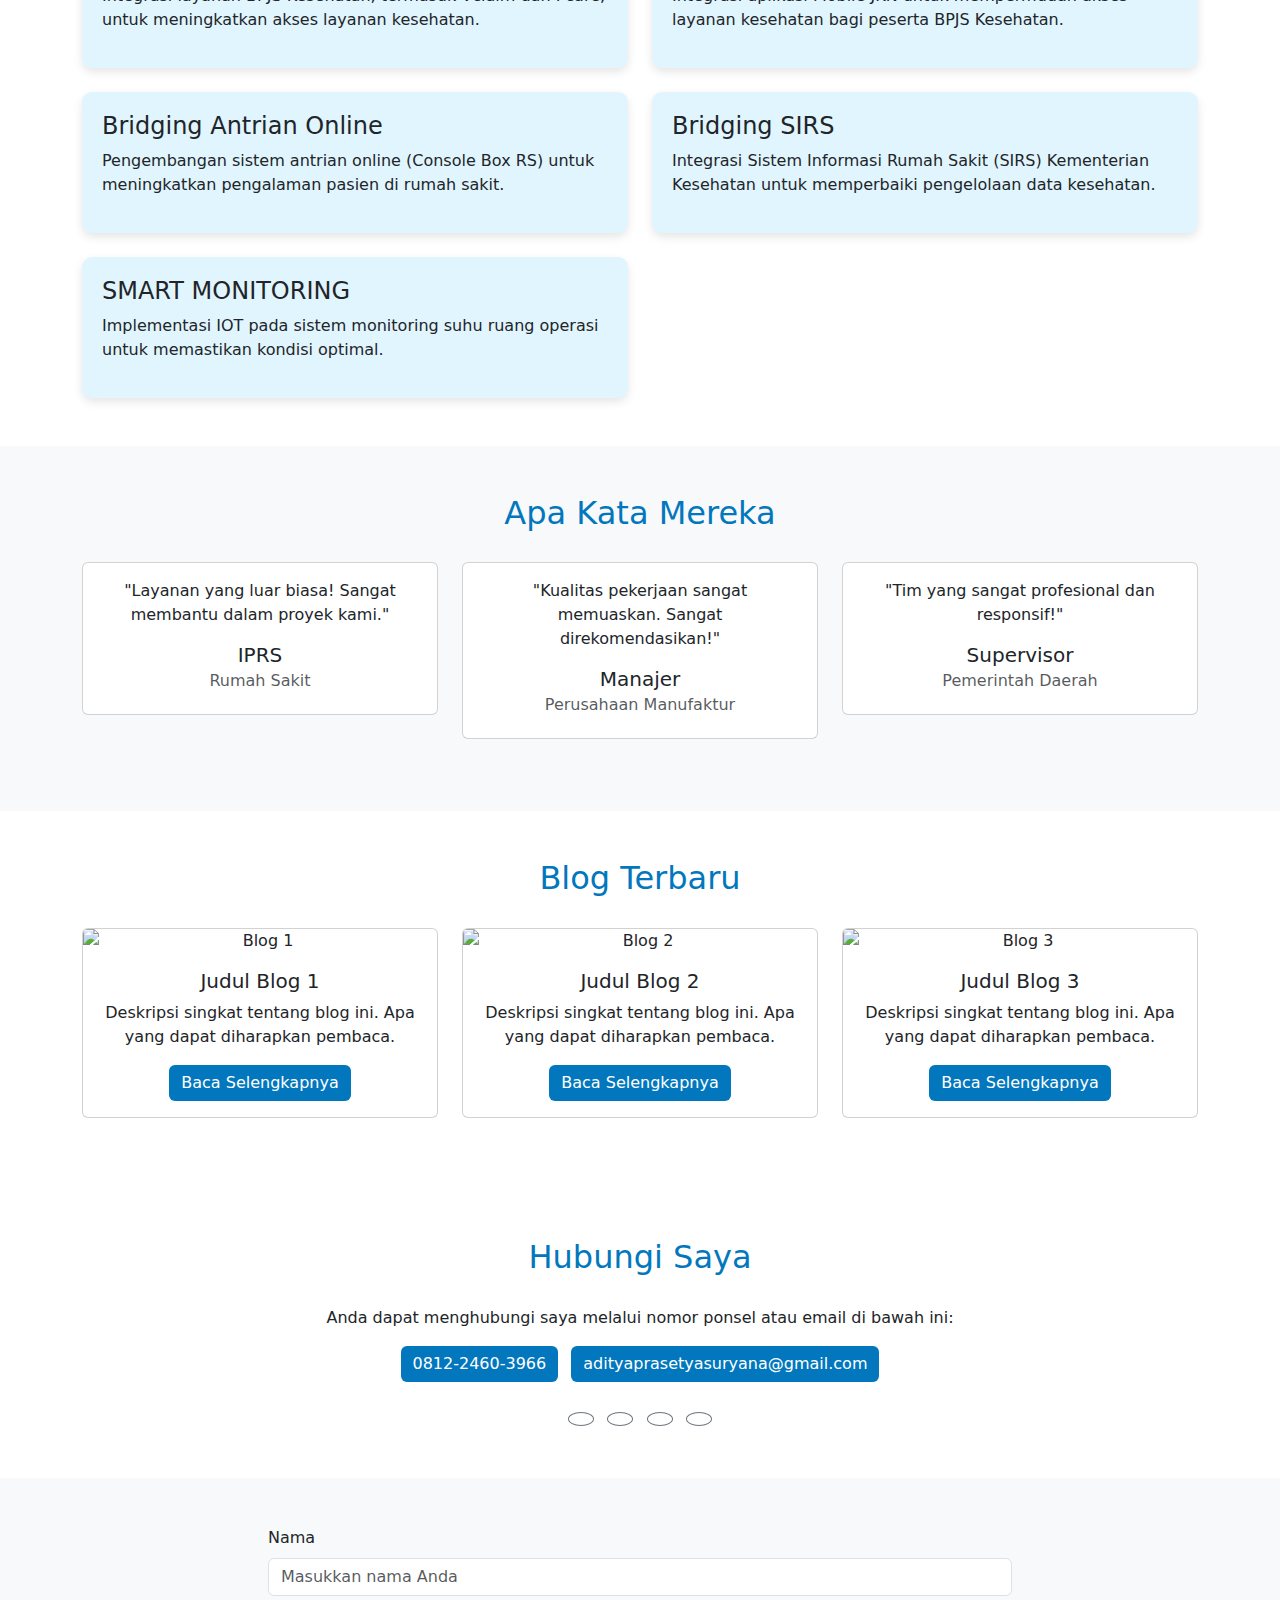
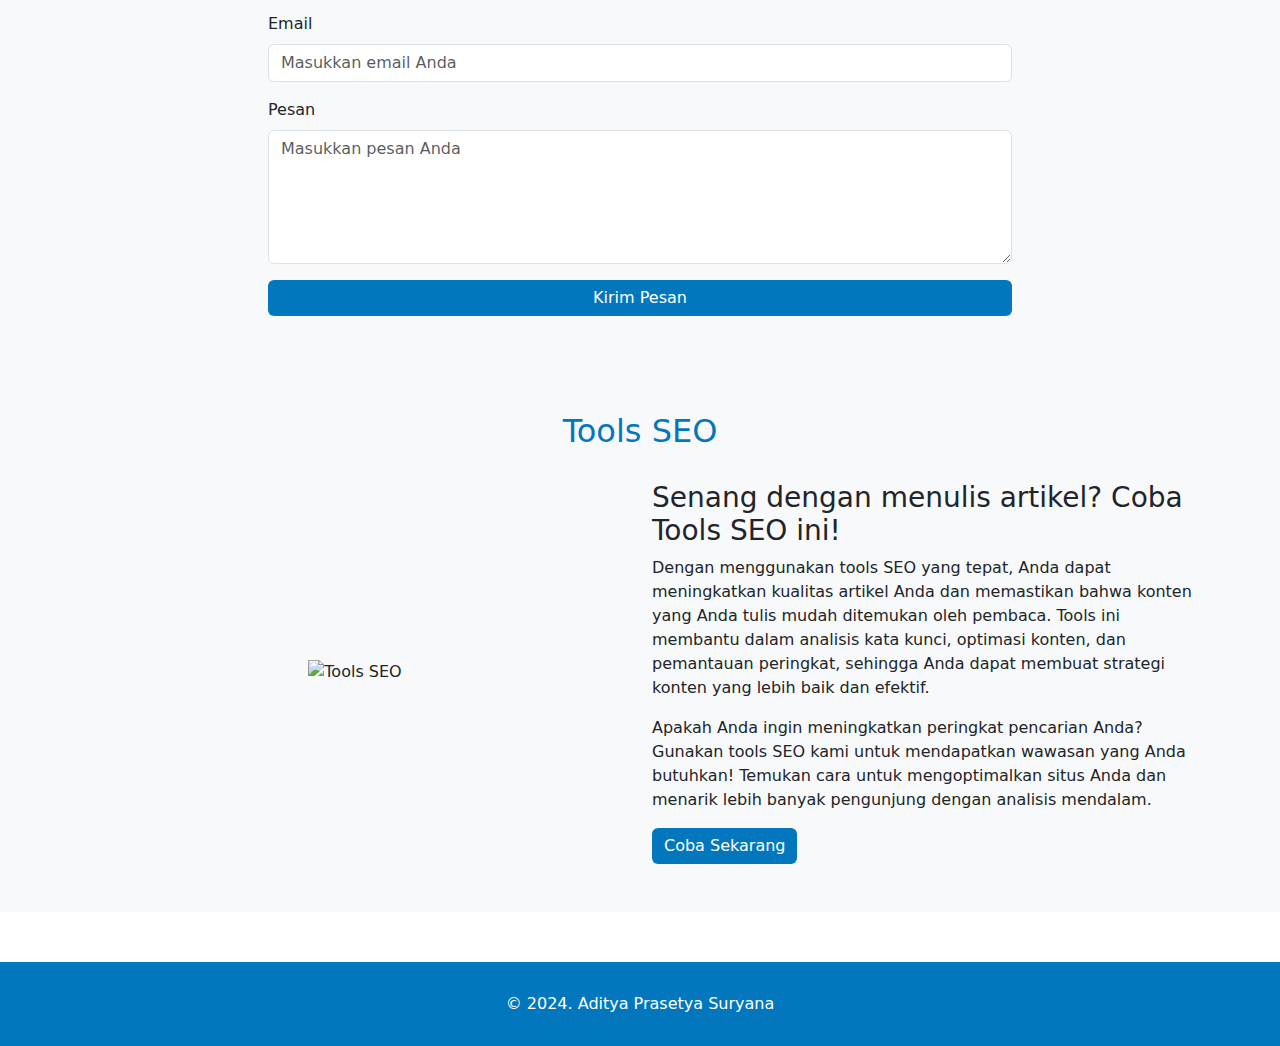
==== commit bd72bbea: "Update index.html" ====
--- a/index.html
+++ b/index.html
@@ -337,8 +337,8 @@
                 <div class="card mb-4">
                     <div class="card-body">
                         <p class="card-text">"Layanan yang luar biasa! Sangat membantu dalam proyek kami."</p>
-                        <h5 class="card-title">Nama Pengguna 1</h5>
-                        <h6 class="card-subtitle mb-2 text-muted">Perusahaan 1</h6>
+                        <h5 class="card-title">IPRS</h5>
+                        <h6 class="card-subtitle mb-2 text-muted">Rumah Sakit</h6>
                     </div>
                 </div>
             </div>
@@ -346,8 +346,8 @@
                 <div class="card mb-4">
                     <div class="card-body">
                         <p class="card-text">"Kualitas pekerjaan sangat memuaskan. Sangat direkomendasikan!"</p>
-                        <h5 class="card-title">Nama Pengguna 2</h5>
-                        <h6 class="card-subtitle mb-2 text-muted">Perusahaan 2</h6>
+                        <h5 class="card-title">Manajer</h5>
+                        <h6 class="card-subtitle mb-2 text-muted">Perusahaan Manufaktur</h6>
                     </div>
                 </div>
             </div>
@@ -355,8 +355,8 @@
                 <div class="card mb-4">
                     <div class="card-body">
                         <p class="card-text">"Tim yang sangat profesional dan responsif!"</p>
-                        <h5 class="card-title">Nama Pengguna 3</h5>
-                        <h6 class="card-subtitle mb-2 text-muted">Perusahaan 3</h6>
+                        <h5 class="card-title">Supervisor</h5>
+                        <h6 class="card-subtitle mb-2 text-muted">Pemerintah Daerah</h6>
                     </div>
                 </div>
             </div>
@@ -455,7 +455,7 @@
         <h2 class="section-title text-center"><i class="bi bi-tools"></i> Tools SEO</h2>
         <div class="row align-items-center">
             <div class="col-md-6 text-center">
-                <img src="https://via.placeholder.com/500x300" alt="Tools SEO" class="img-fluid">
+                <img src="bg-toolSEO.jpg" alt="Tools SEO" class="img-fluid">
             </div>
             <div class="col-md-6">
                 <h3>Senang dengan menulis artikel? Coba Tools SEO ini!</h3>
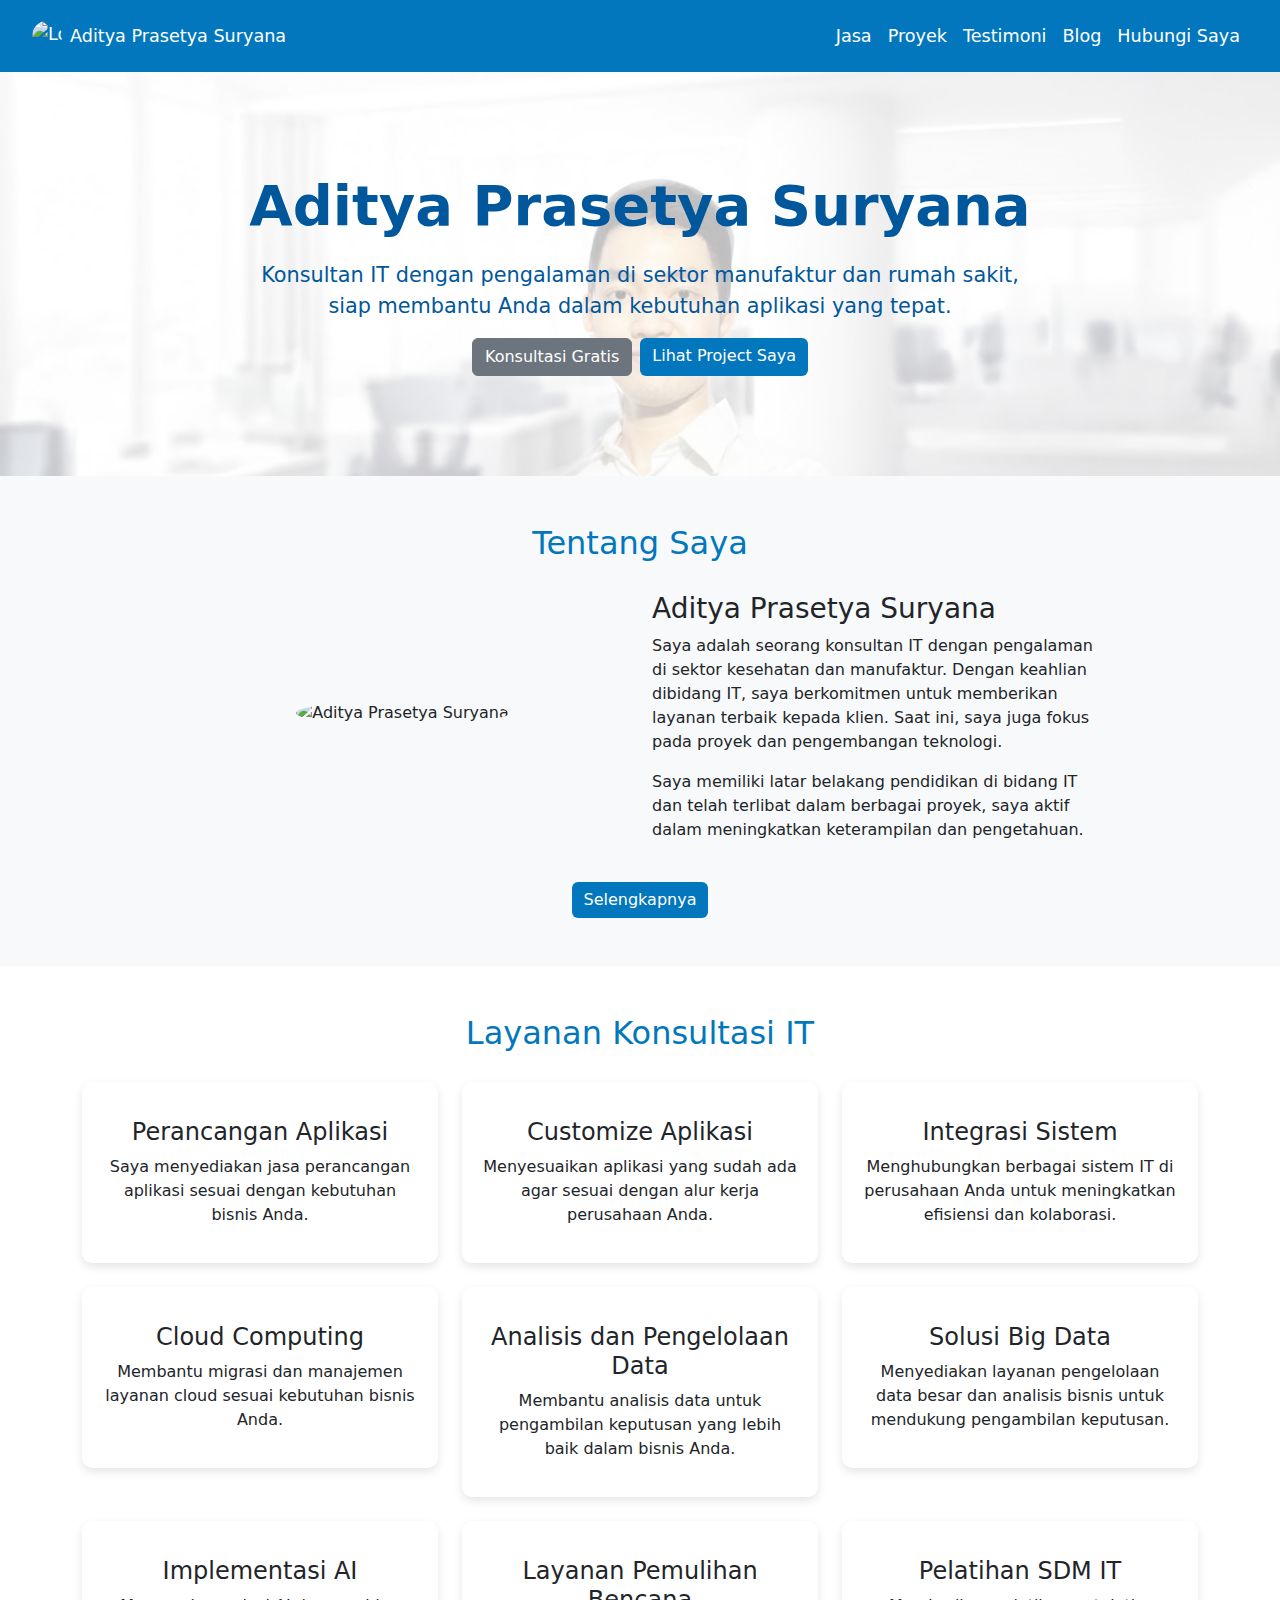
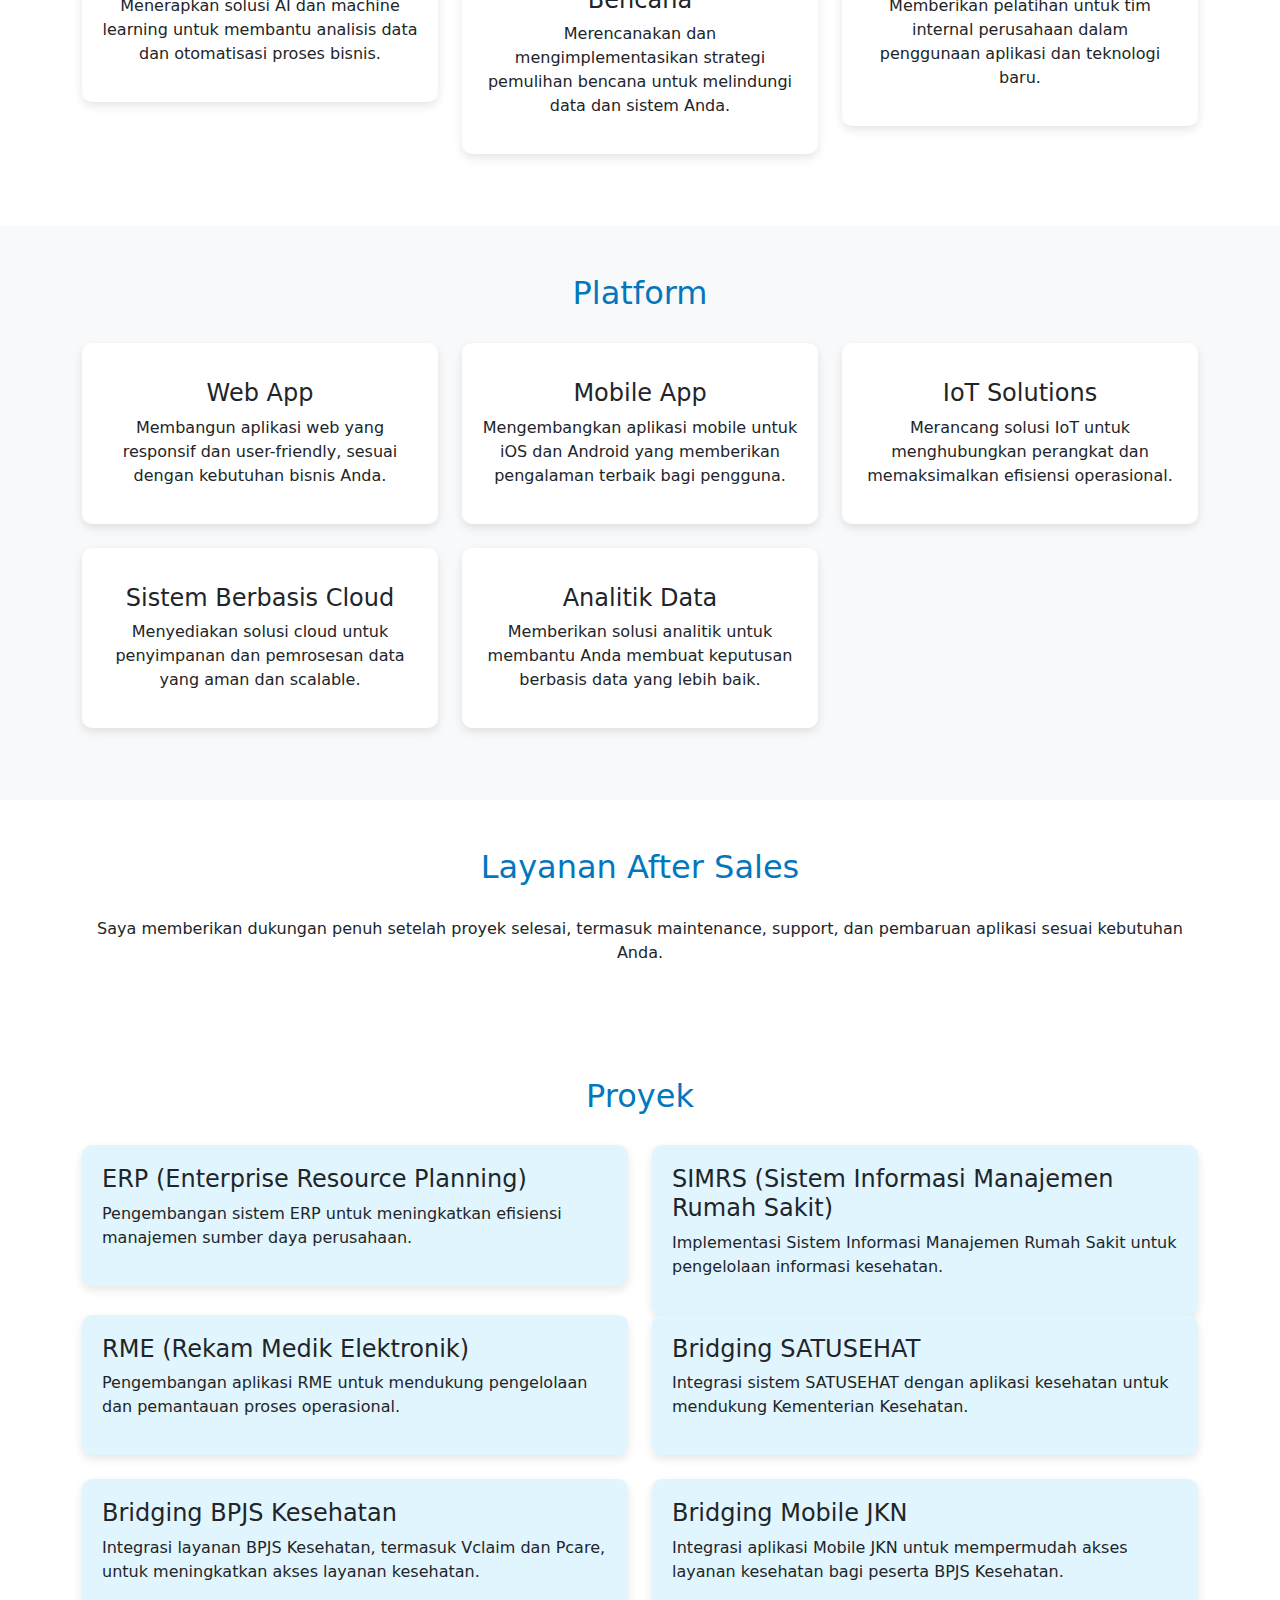
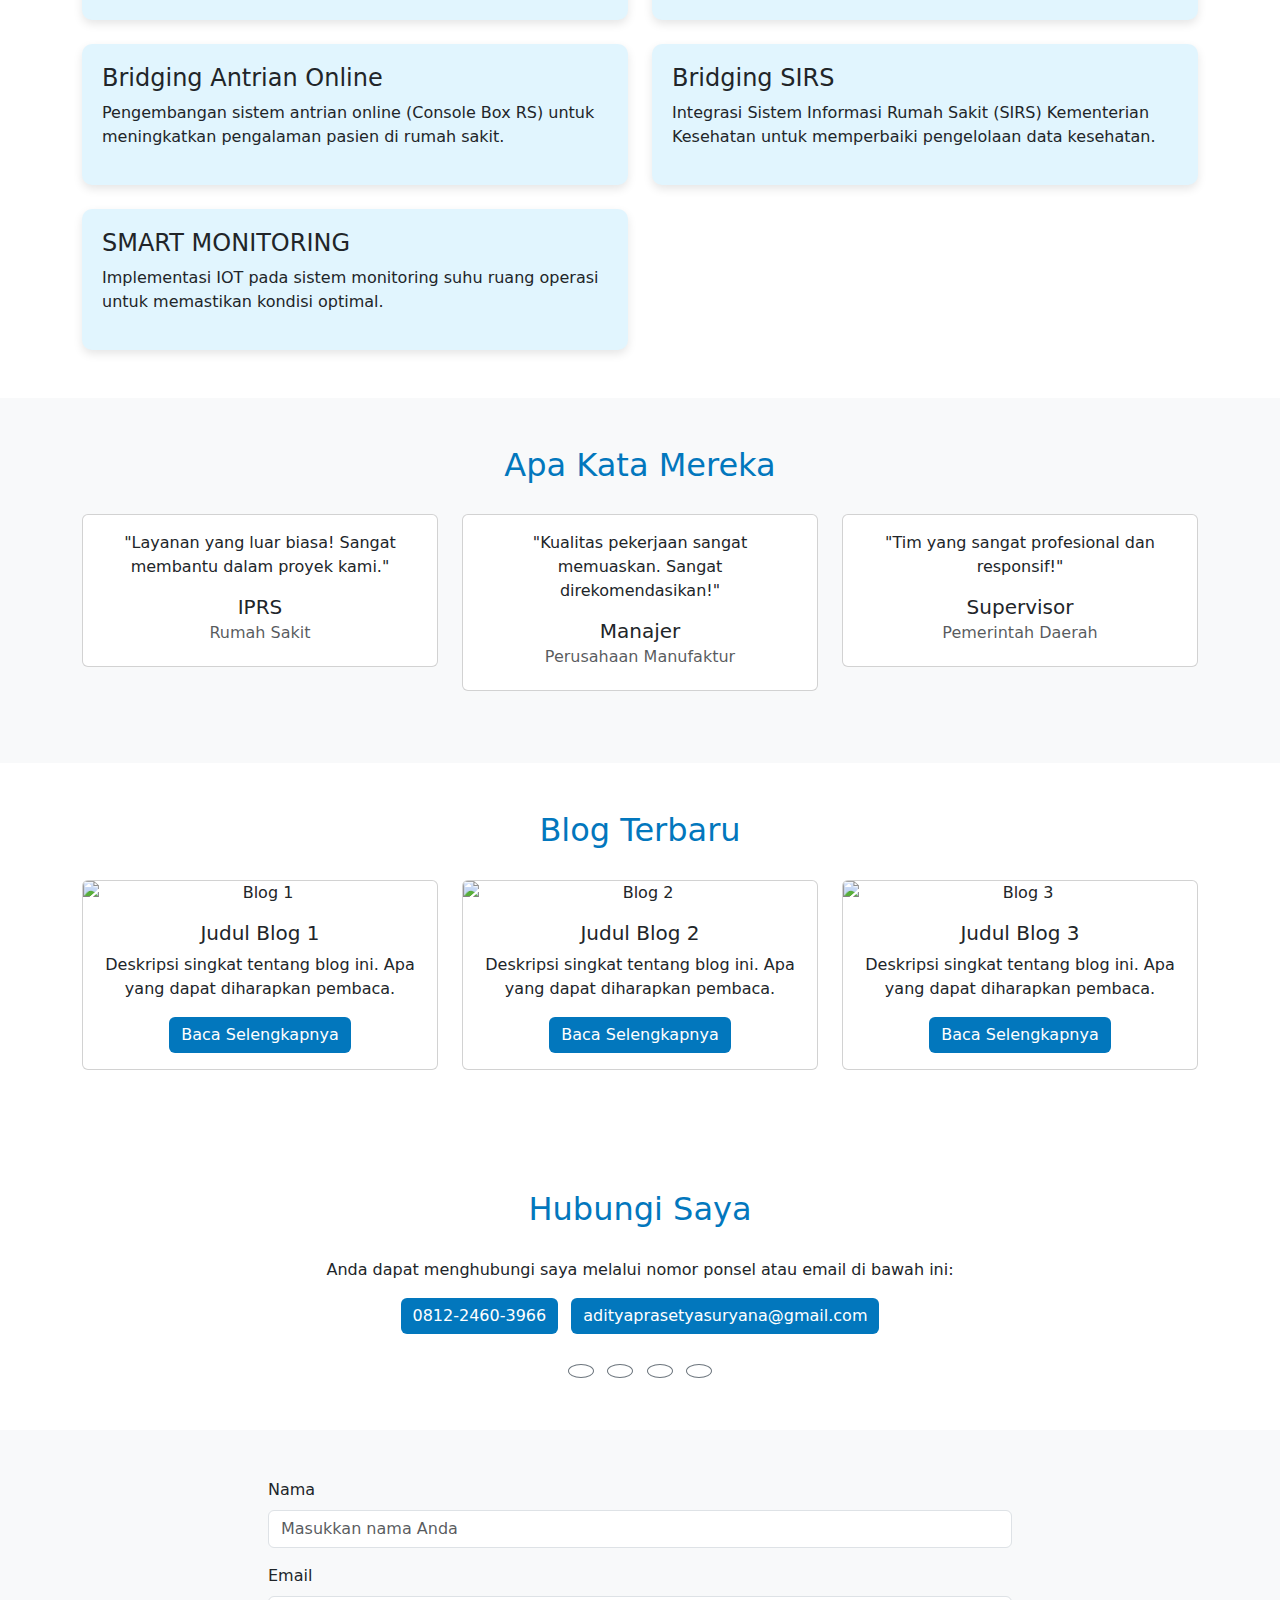
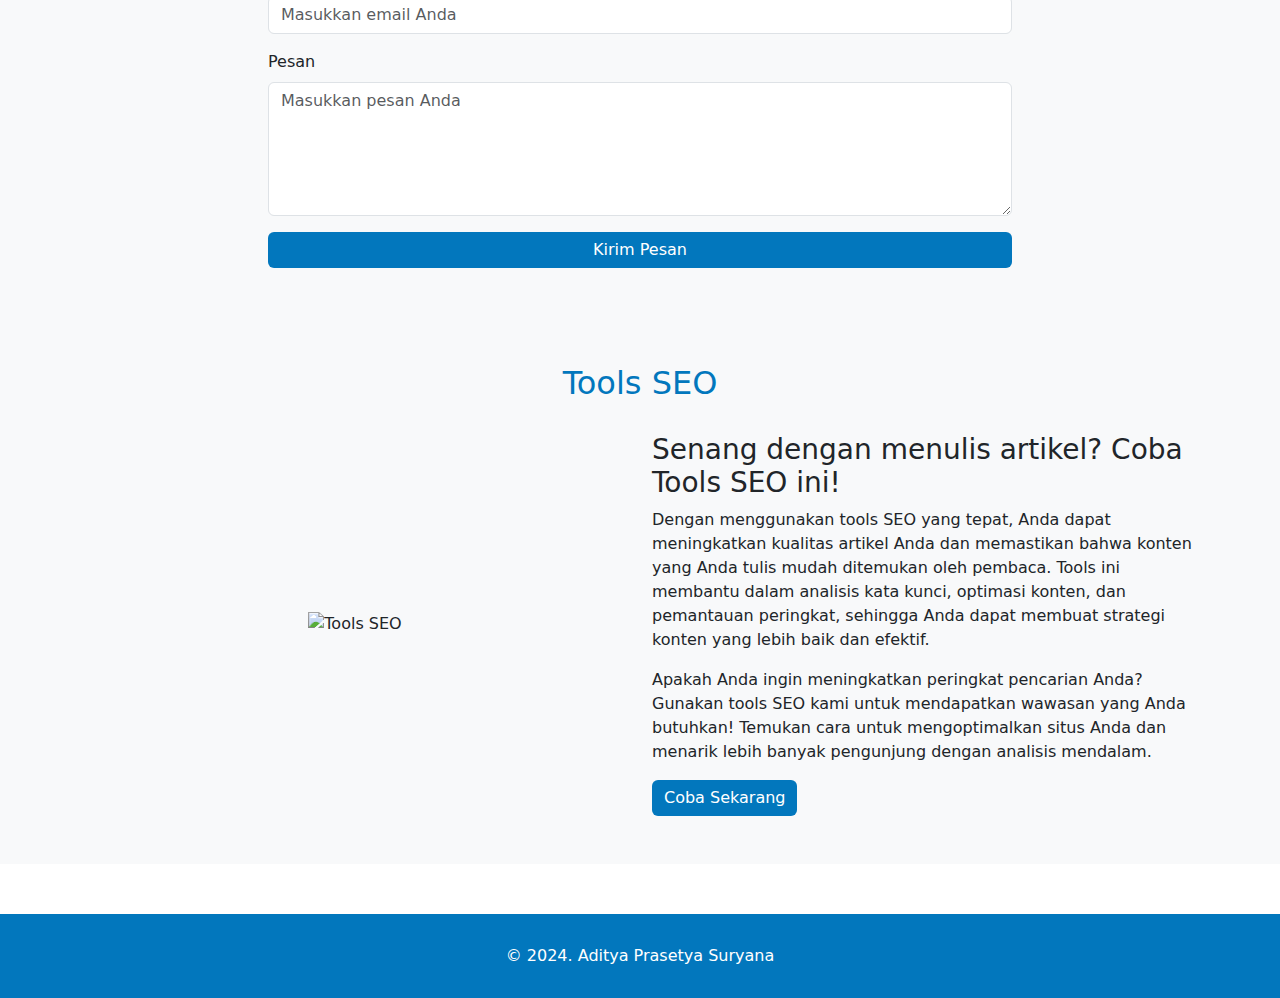
==== commit 150ef992: "Update index.html" ====
--- a/index.html
+++ b/index.html
@@ -80,13 +80,13 @@
                 <h3>Aditya Prasetya Suryana</h3>
                 <p>
                     Saya adalah seorang konsultan IT dengan pengalaman di sektor kesehatan dan manufaktur. 
-                    Dengan keahlian dalam pengembangan aplikasi dan kustomisasi solusi, saya berkomitmen untuk 
-                    memberikan layanan terbaik kepada klien. Saat ini, saya juga fokus pada proyek IoT dan 
-                    pengembangan perangkat lunak berbasis web.
+                    Dengan keahlian dibidang IT, saya berkomitmen untuk 
+                    memberikan layanan terbaik kepada klien. Saat ini, saya juga fokus pada proyek dan 
+                    pengembangan teknologi.
                 </p>
                 <p>
-                    Memiliki latar belakang pendidikan di bidang IT dan telah terlibat dalam berbagai proyek 
-                    yang menantang, saya selalu mencari cara untuk meningkatkan keterampilan dan pengetahuan saya.
+                    Saya memiliki latar belakang pendidikan di bidang IT dan telah terlibat dalam berbagai proyek, 
+                    saya aktif dalam meningkatkan keterampilan dan pengetahuan.
                 </p>
             </div>
         </div>
@@ -466,7 +466,7 @@
                 <p>
                     Apakah Anda ingin meningkatkan peringkat pencarian Anda? Gunakan tools SEO kami untuk mendapatkan wawasan yang Anda butuhkan! Temukan cara untuk mengoptimalkan situs Anda dan menarik lebih banyak pengunjung dengan analisis mendalam.
                 </p>
-                <a href="#" class="btn btn-primary">Coba Sekarang</a>
+                <a href="https://adityaprasetya.github.io/toolsSEO" class="btn btn-primary">Coba Sekarang</a>
             </div>
         </div>
     </div>
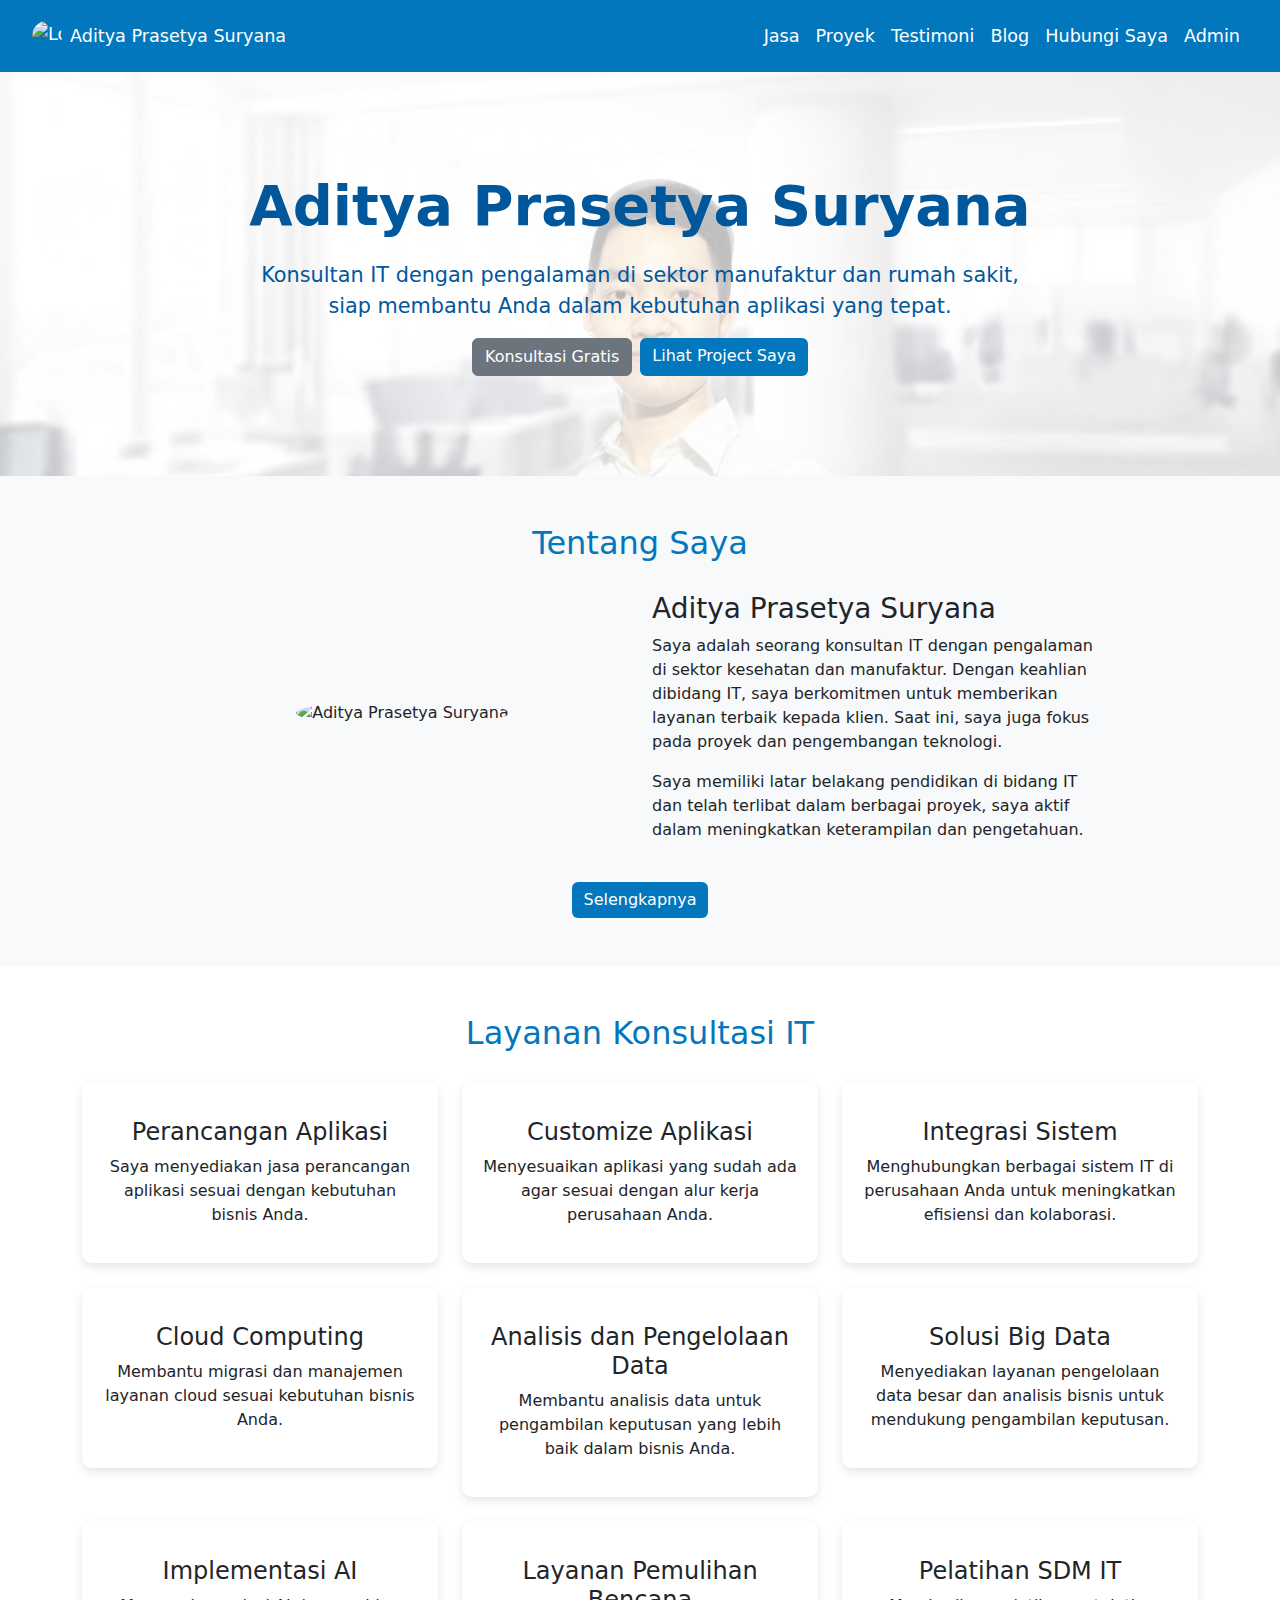
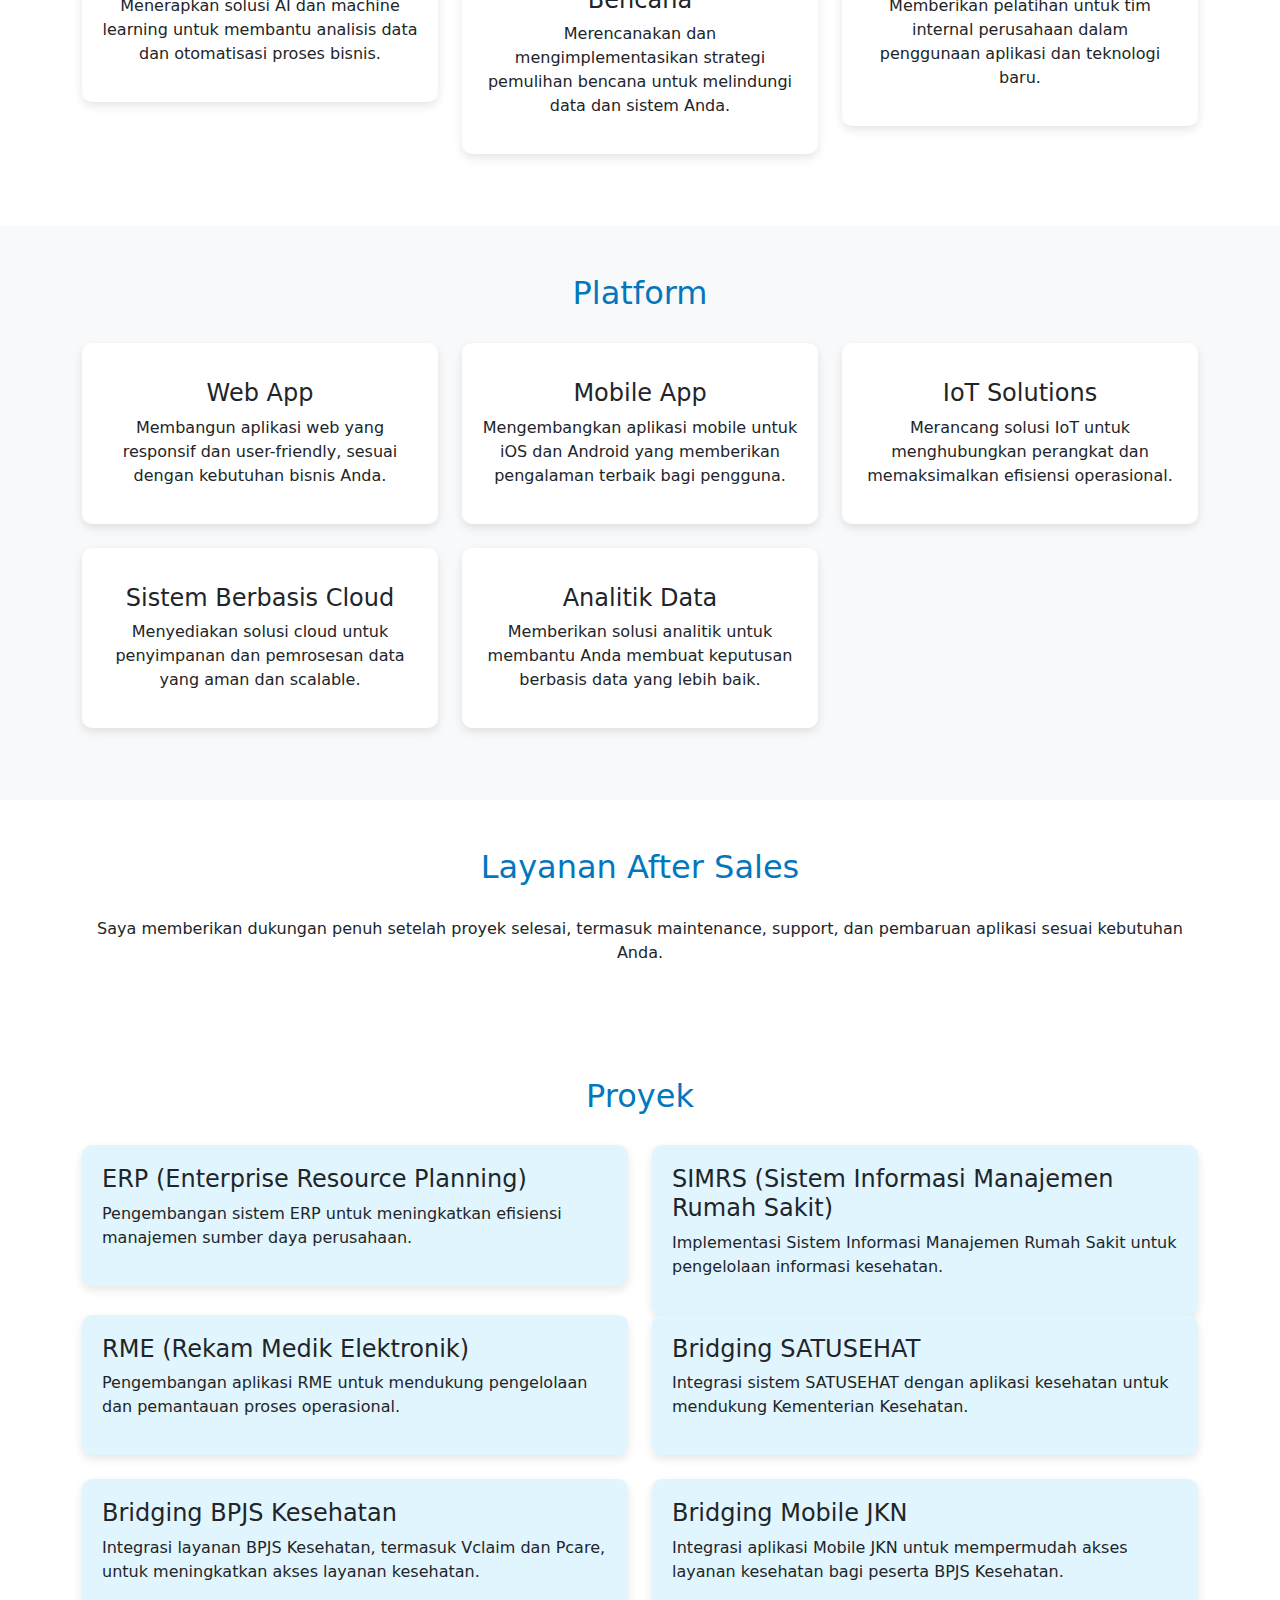
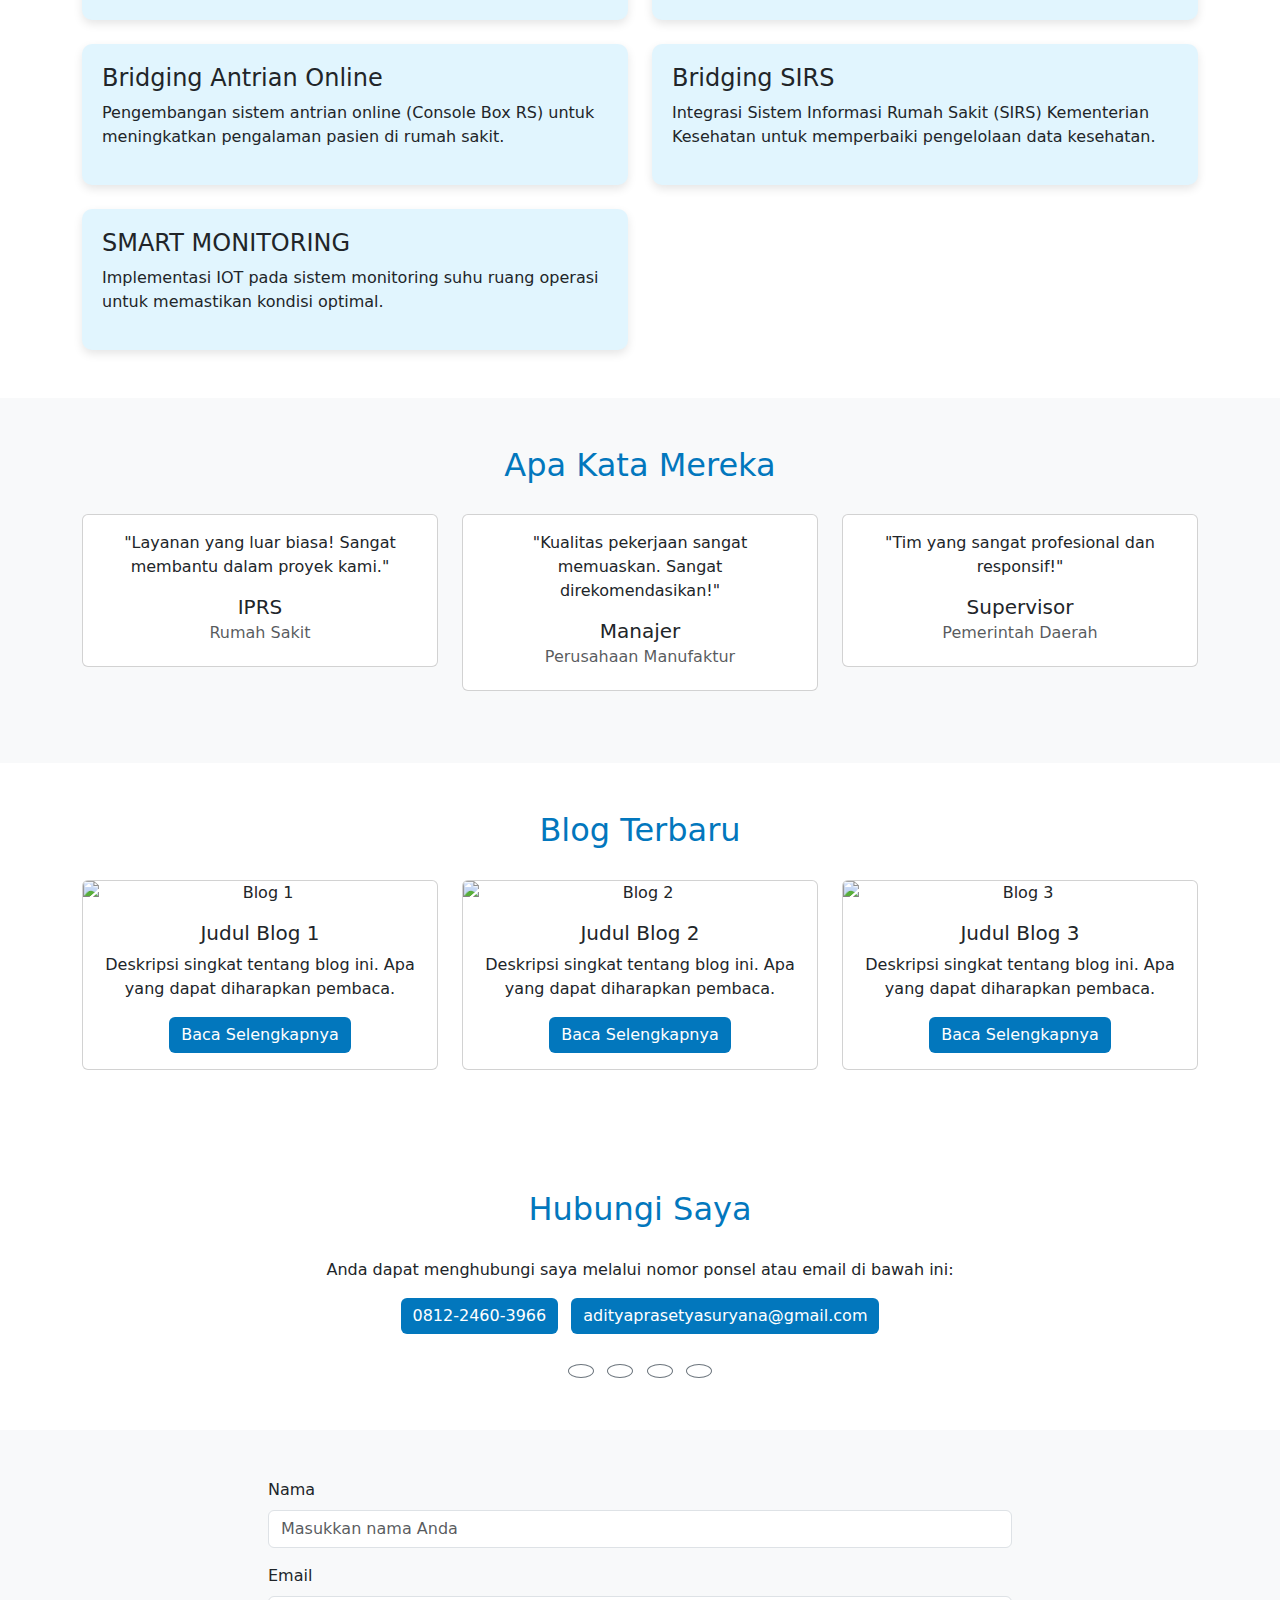
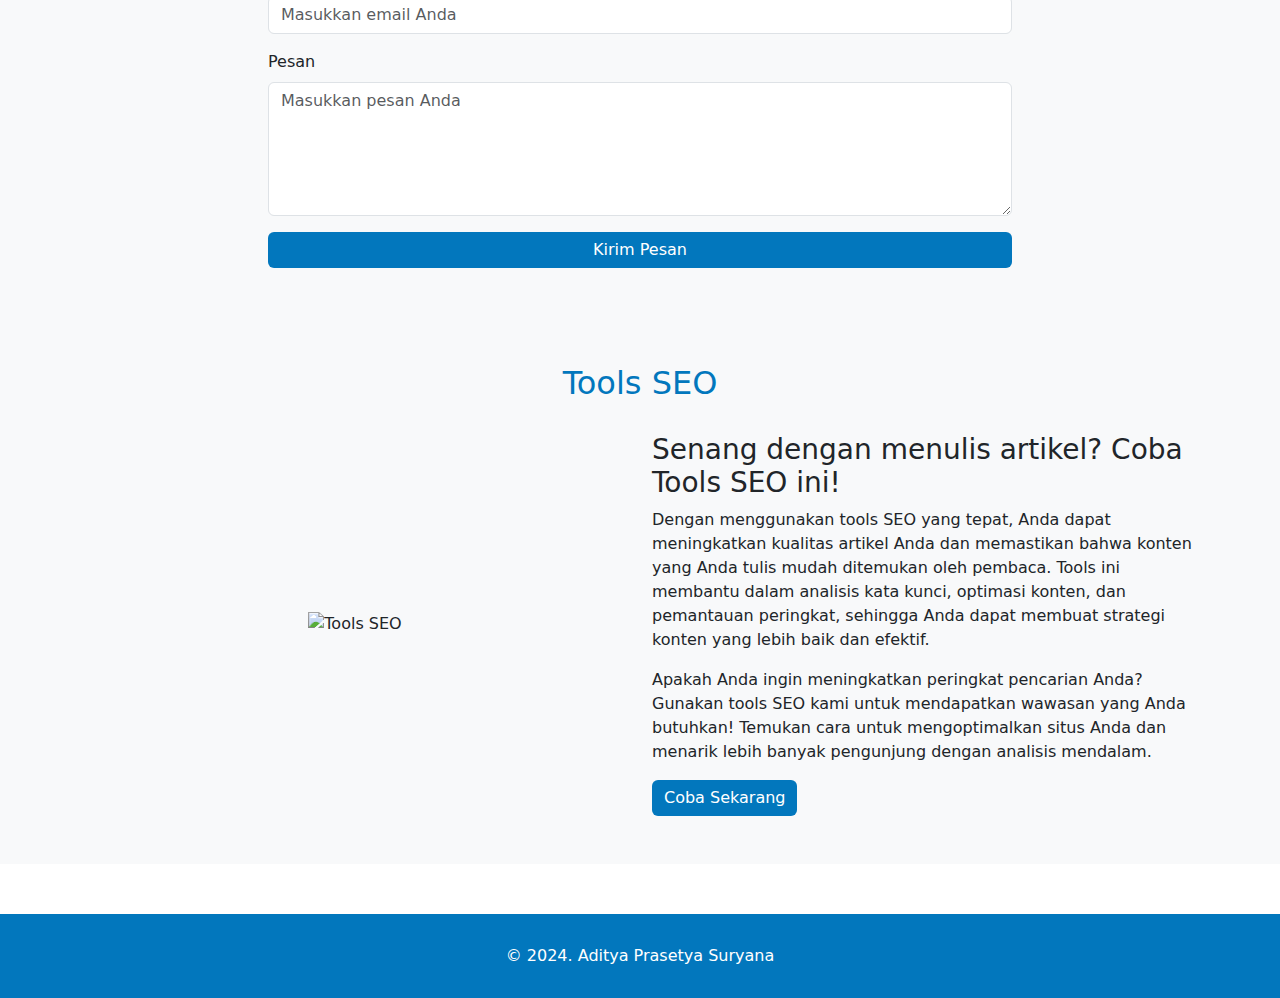
==== commit 7c6bb1fe: "Update index.html" ====
--- a/index.html
+++ b/index.html
@@ -20,7 +20,18 @@
     <link rel="canonical" href="https://adityaprasetya.github.io/" />
     <link href="https://cdn.jsdelivr.net/npm/bootstrap@5.3.0/dist/css/bootstrap.min.css" rel="stylesheet">
     <link href="https://cdnjs.cloudflare.com/ajax/libs/bootstrap-icons/1.9.1/font/bootstrap-icons.min.css" rel="stylesheet">
-    <link rel="stylesheet" href="style.css"> 
+    <link rel="stylesheet" href="style.css">
+    
+    <!-- Google tag (gtag.js) -->
+    <script async src="https://www.googletagmanager.com/gtag/js?id=G-6GXPCCEY7H"></script>
+    <script>
+      window.dataLayer = window.dataLayer || [];
+      function gtag(){dataLayer.push(arguments);}
+      gtag('js', new Date());
+    
+      gtag('config', 'G-6GXPCCEY7H');
+    </script>
+
 </head>
 <body>
 
@@ -50,6 +61,9 @@
                     </li>
                     <li class="nav-item">
                         <a class="nav-link" href="#contact"><i class="bi bi-envelope"></i> Hubungi Saya</a>
+                    </li>
+                    <li class="nav-item">
+                        <a class="nav-link" href="login.html"><i class="bi bi-box-arrow-right"></i> Admin</a>
                     </li>
                 </ul>
             </div>
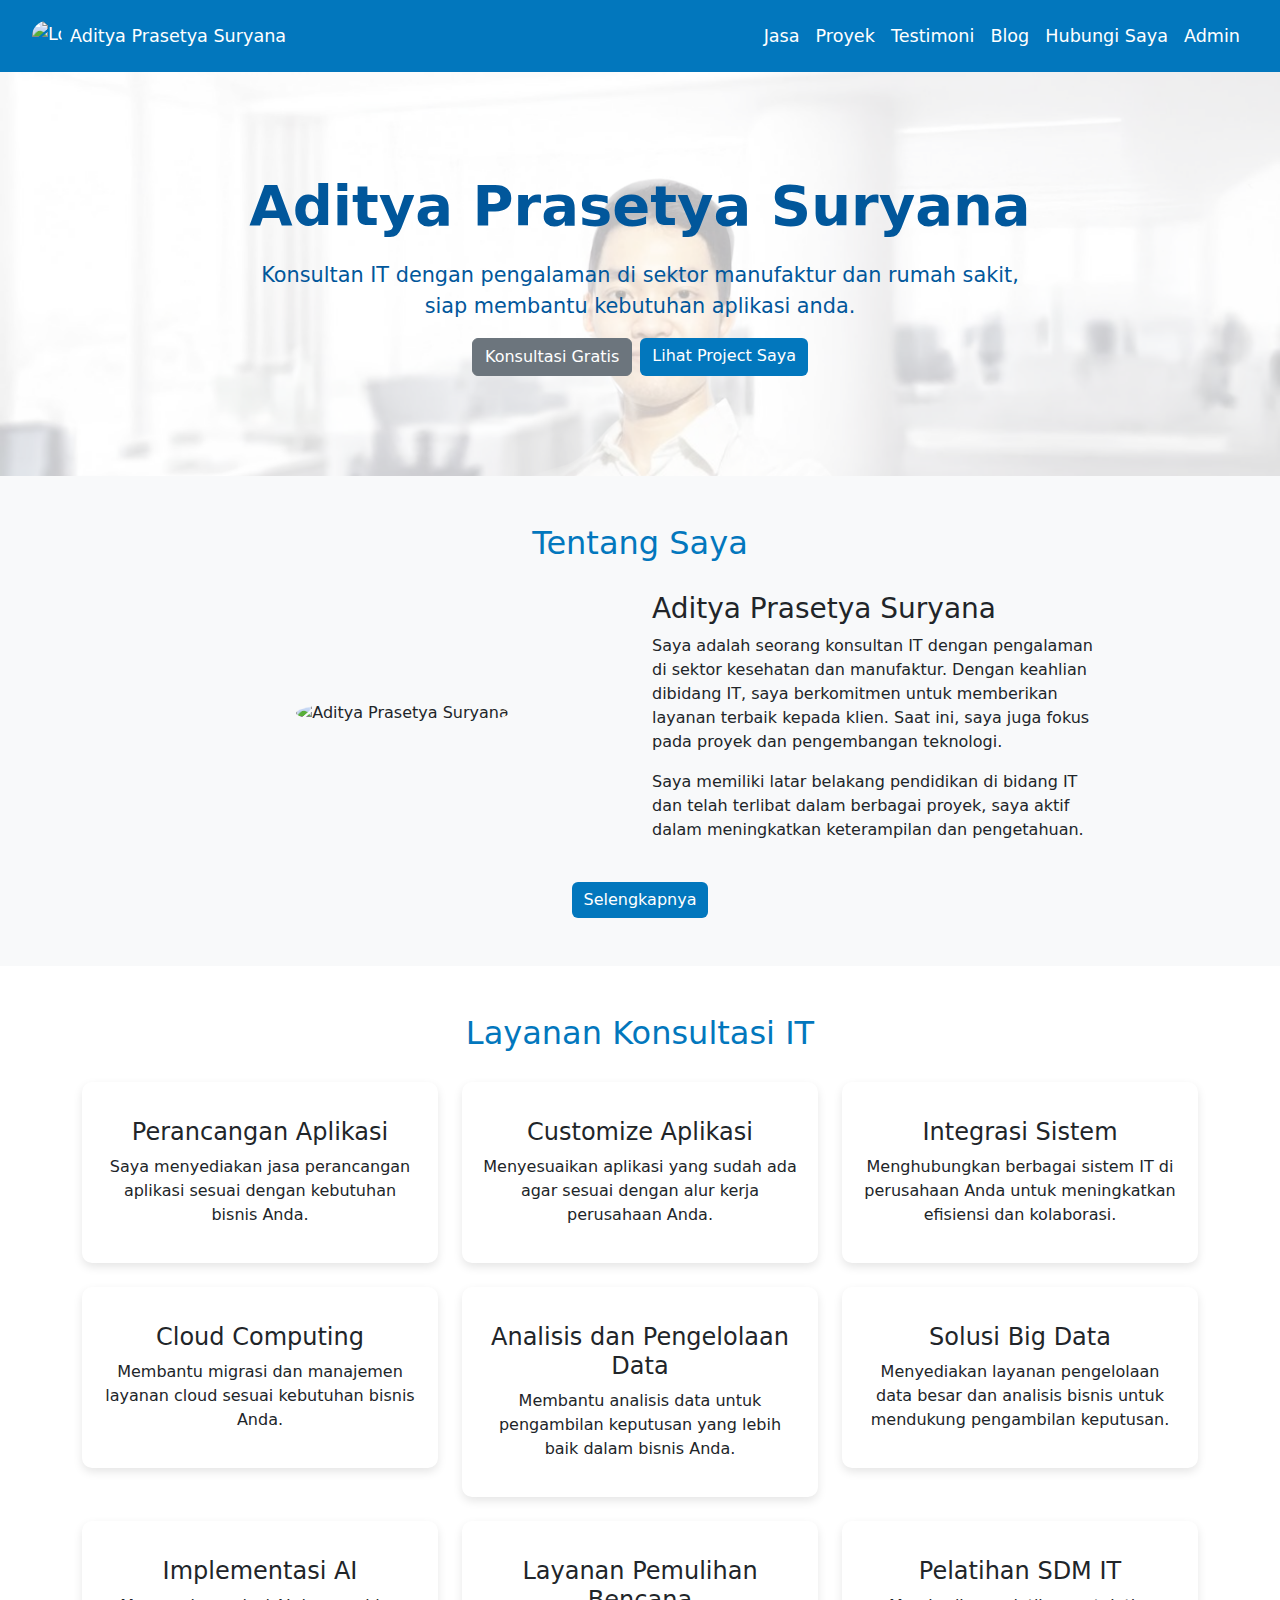
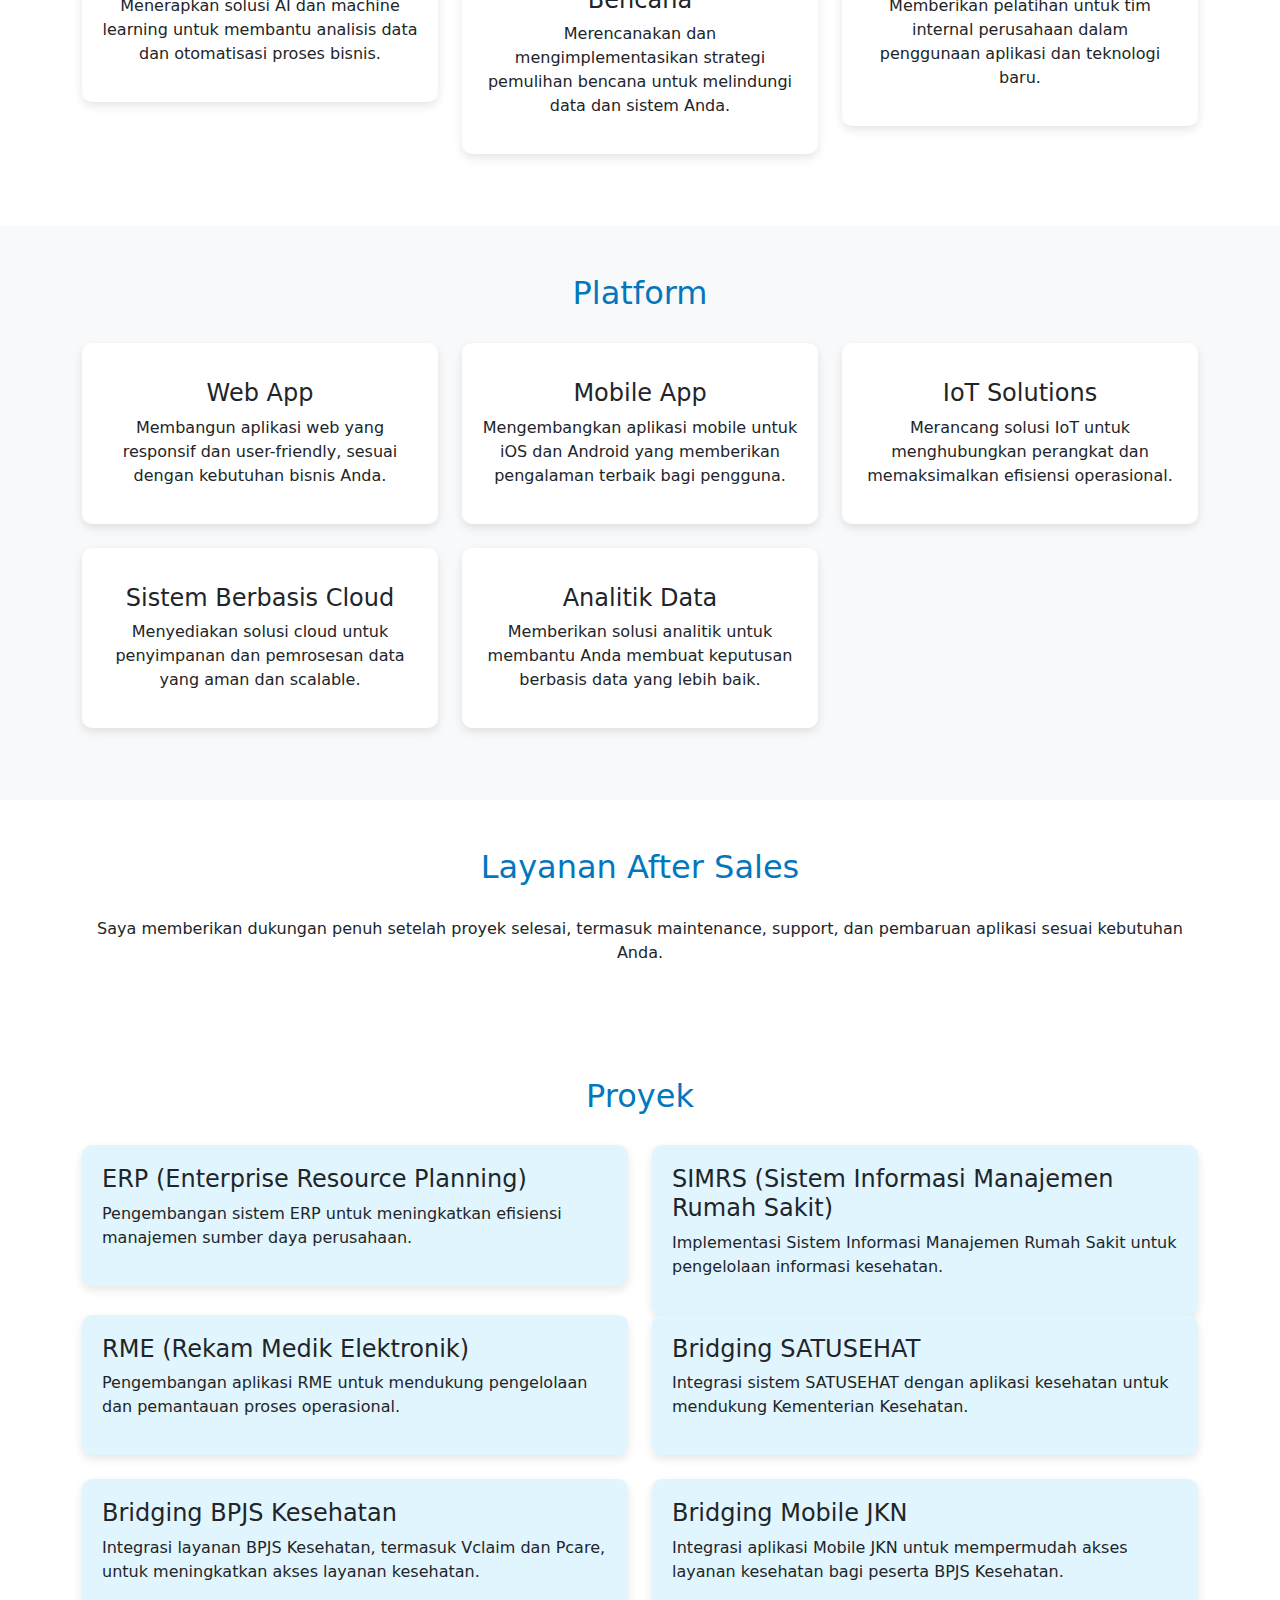
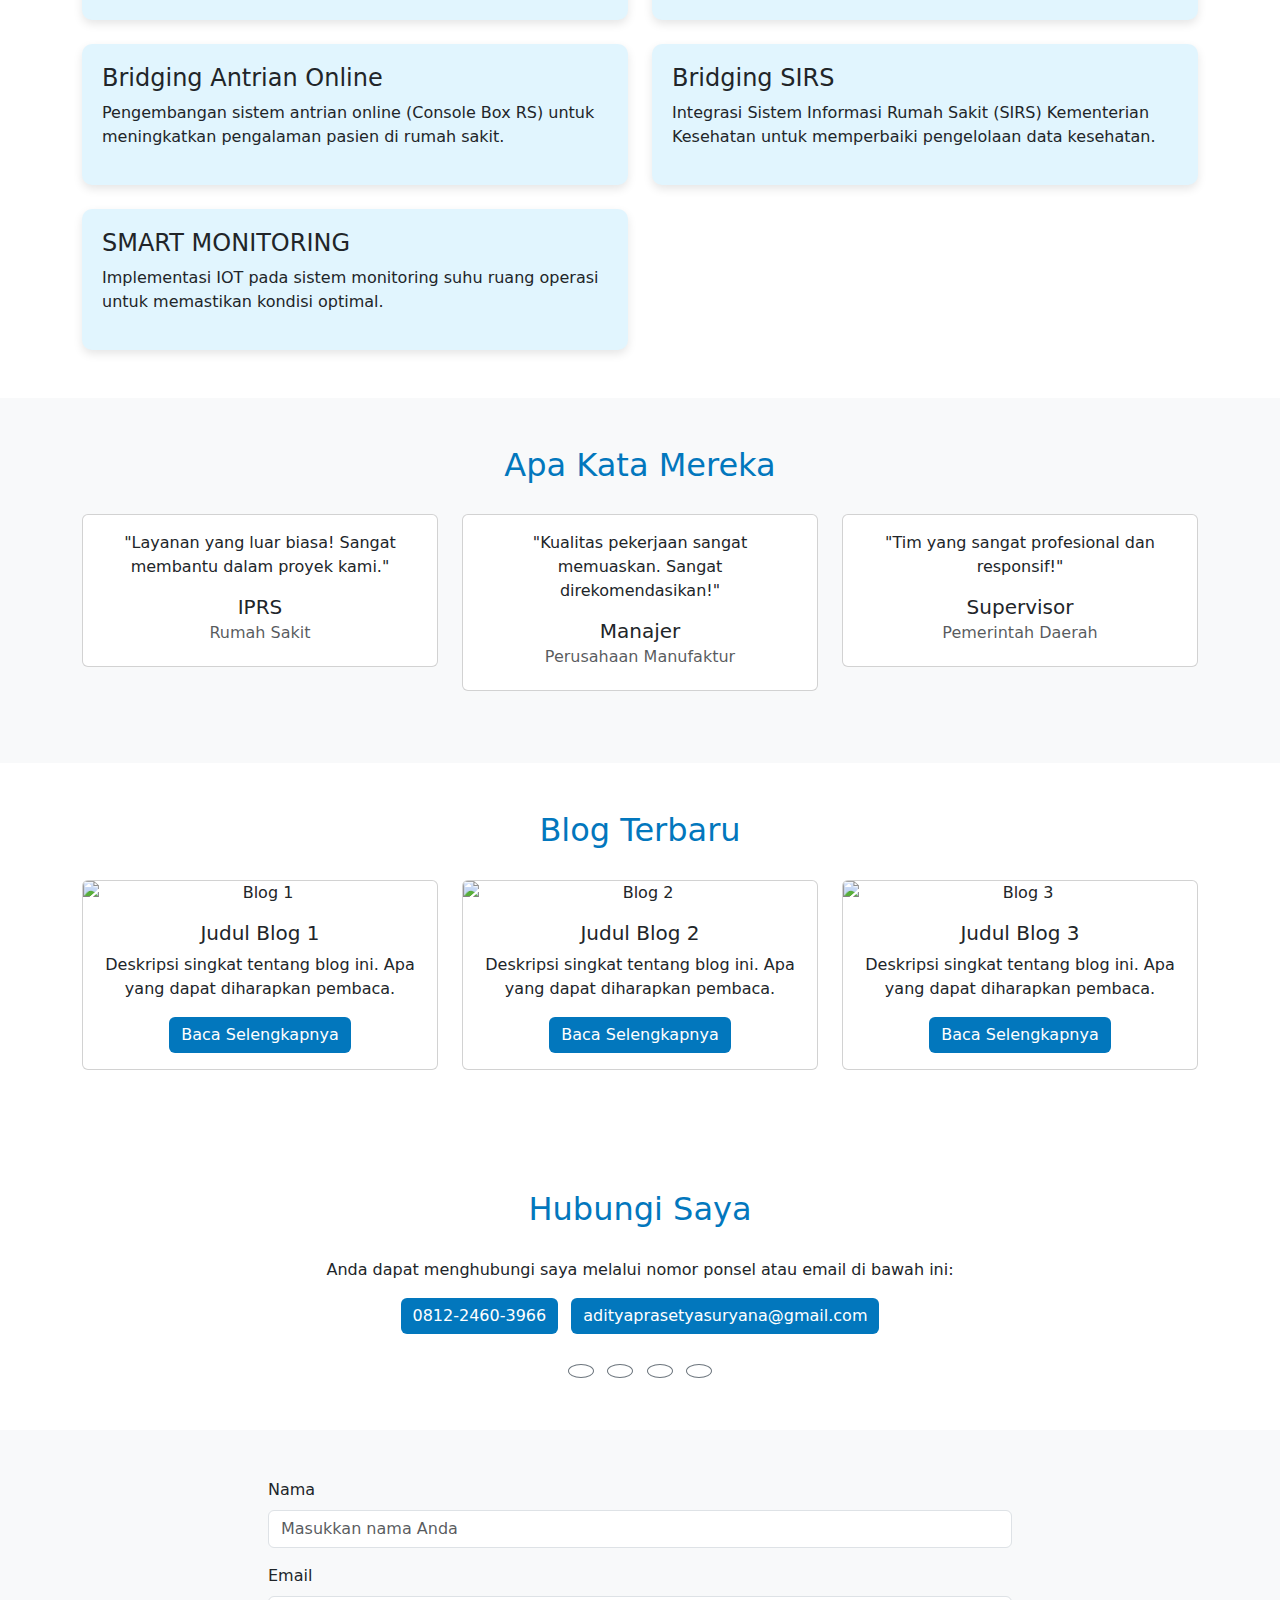
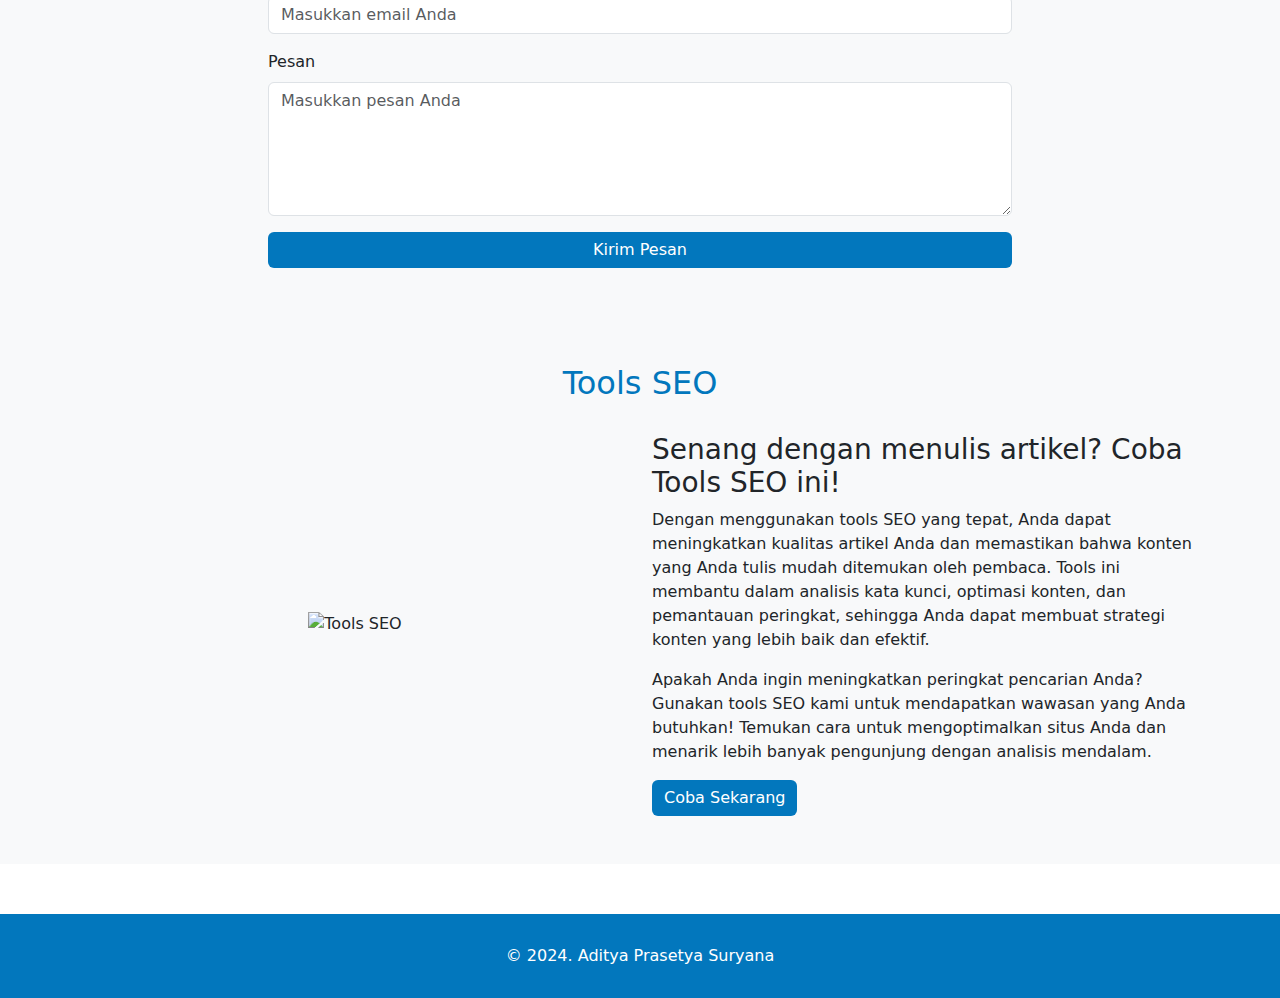
==== commit 8077e750: "Update index.html" ====
--- a/index.html
+++ b/index.html
@@ -74,7 +74,7 @@
 <section class="hero-section text-center">
     <div class="container">
         <h1>Aditya Prasetya Suryana</h1>
-        <p>Konsultan IT dengan pengalaman di sektor manufaktur dan rumah sakit,<br>siap membantu Anda dalam kebutuhan aplikasi yang tepat.</p>
+        <p>Konsultan IT dengan pengalaman di sektor manufaktur dan rumah sakit,<br>siap membantu kebutuhan aplikasi anda.</p>
         <div class="d-flex justify-content-center mt-3">
             <a href="#contact" class="btn btn-secondary me-2">Konsultasi Gratis</a>
             <a href="#projects" class="btn btn-primary">Lihat Project Saya</a>
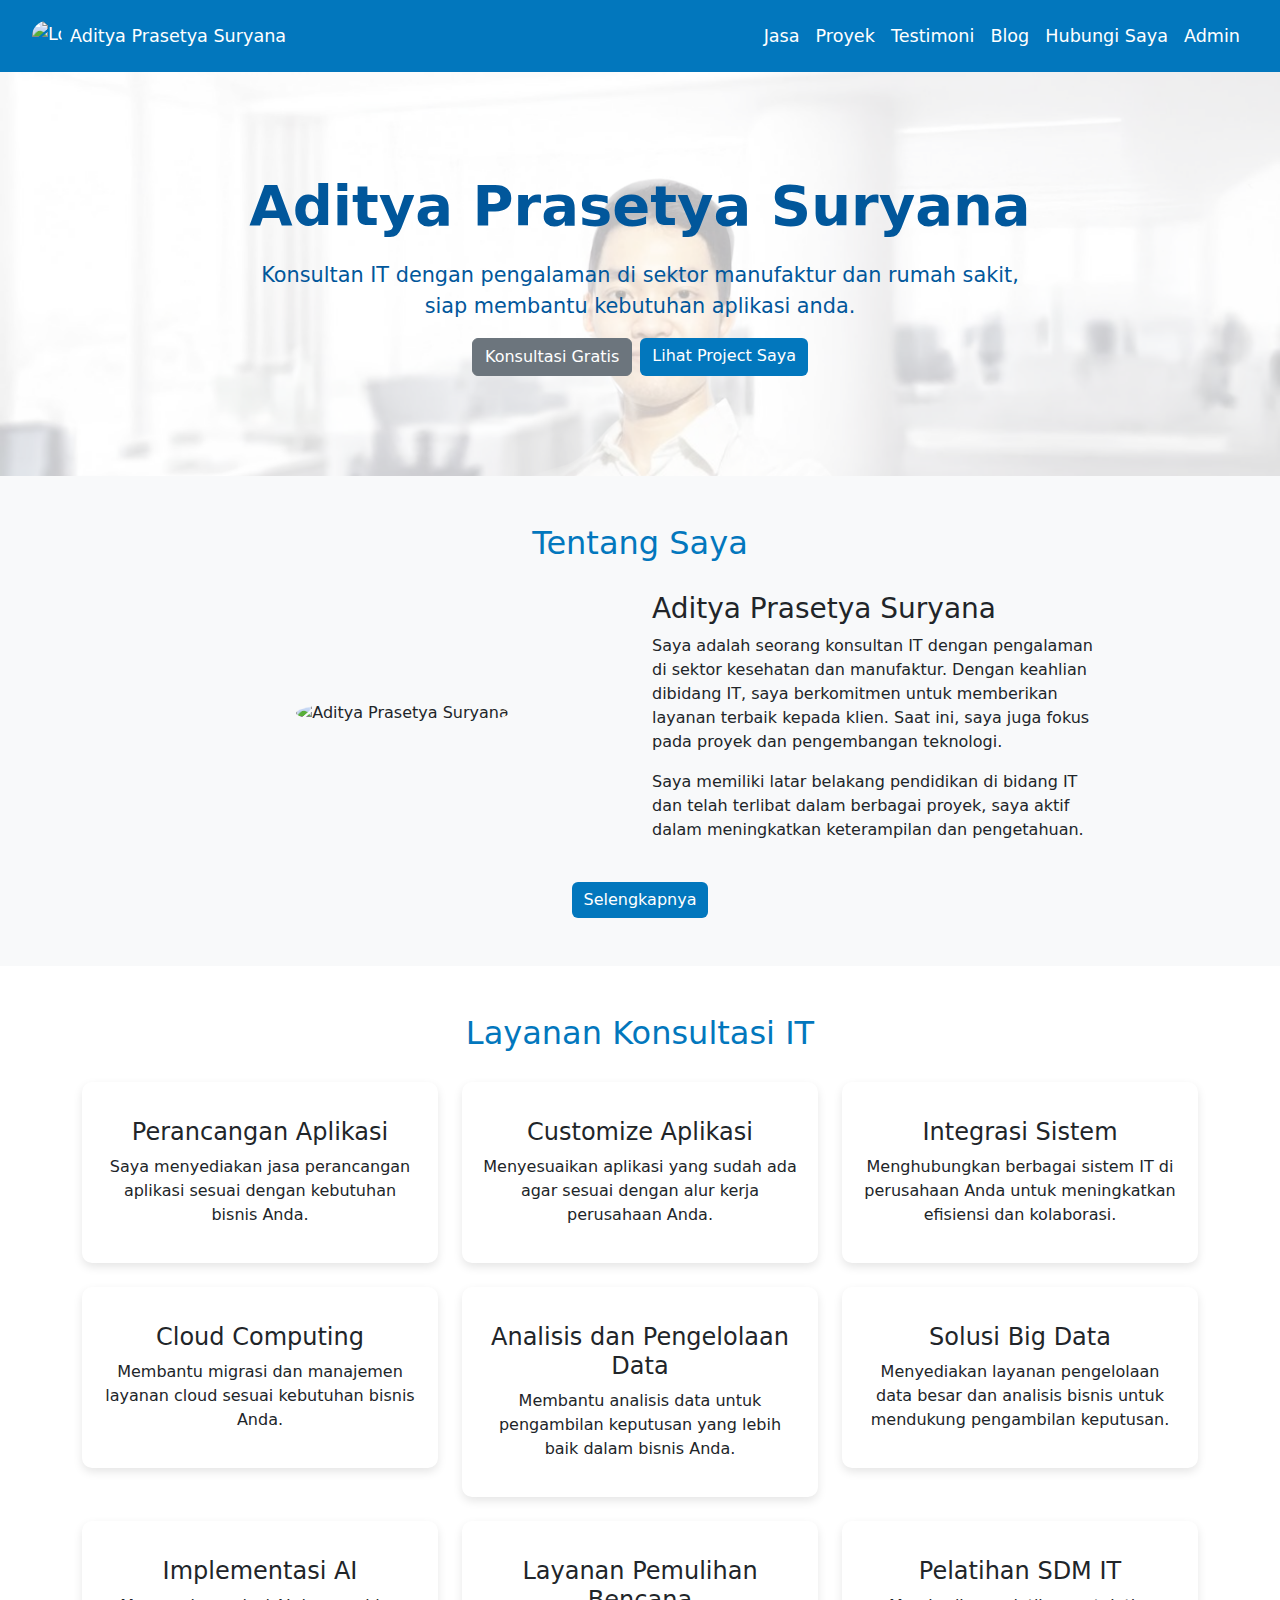
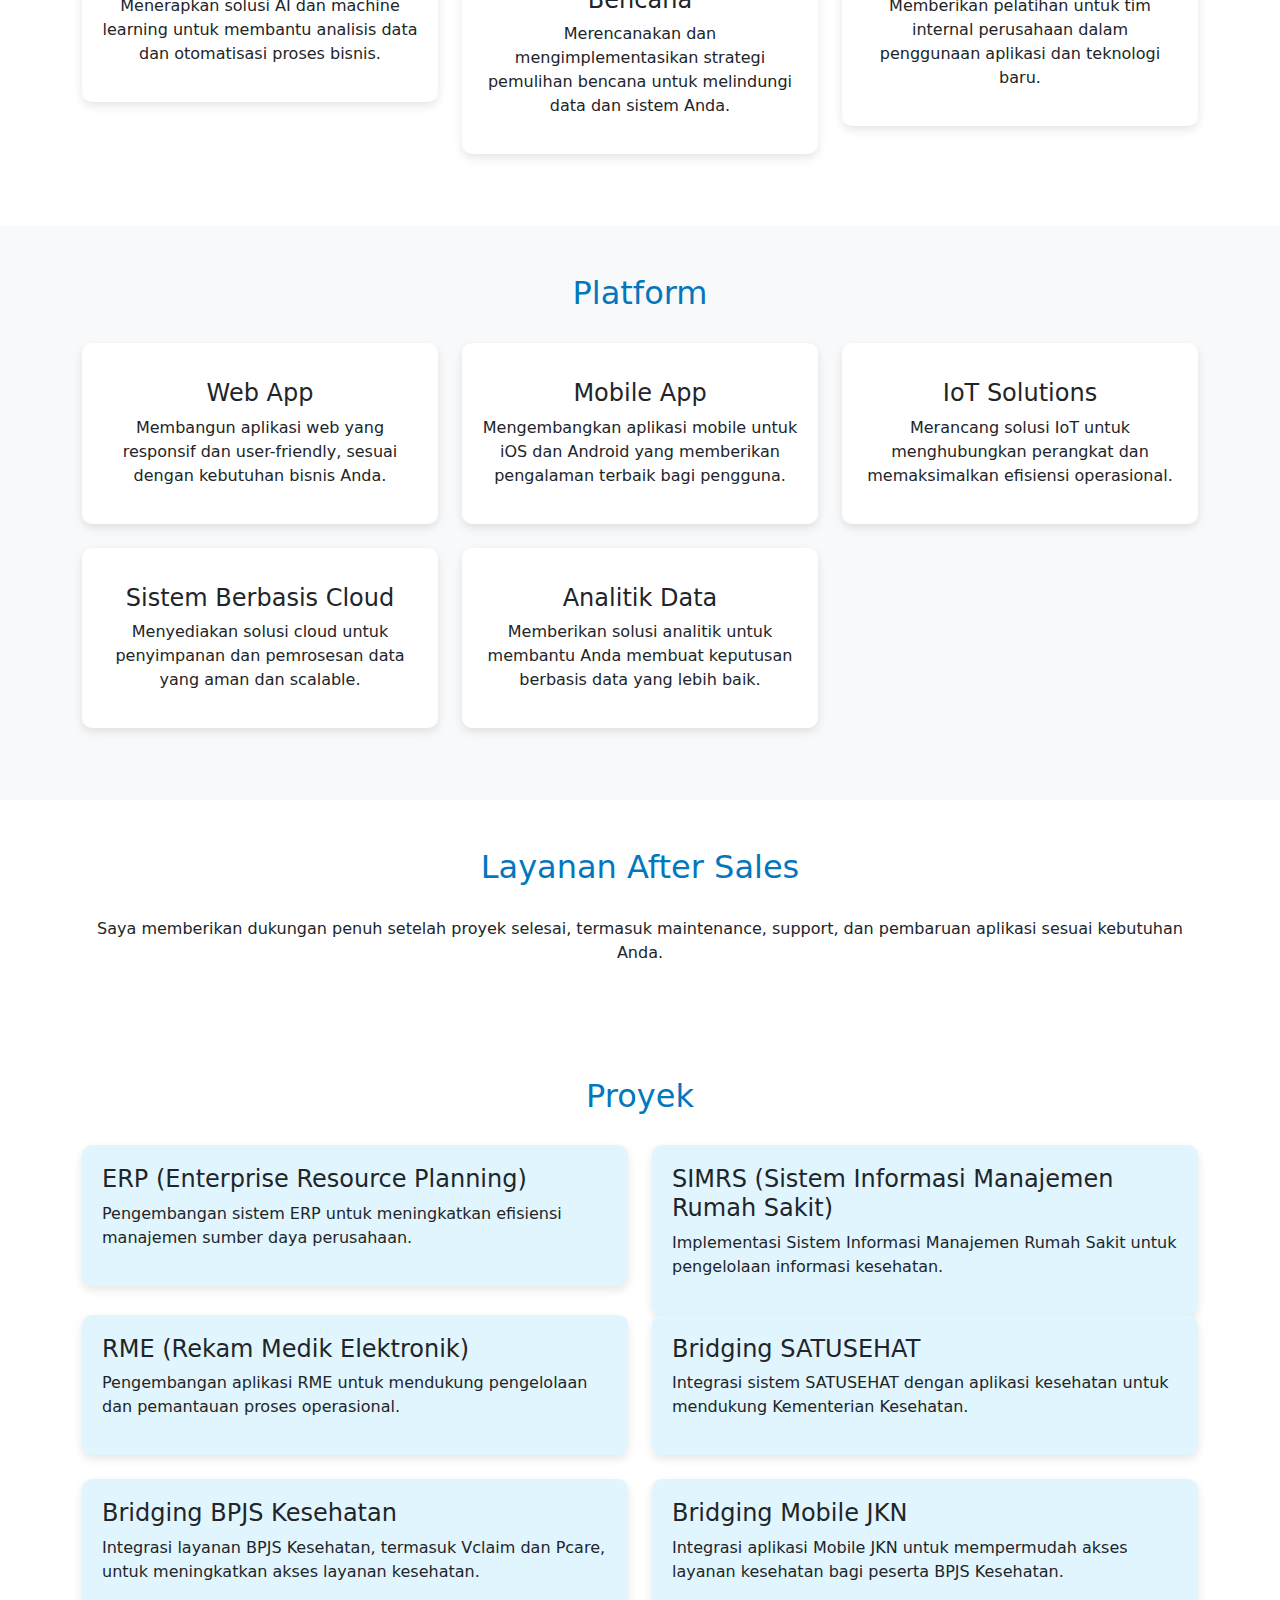
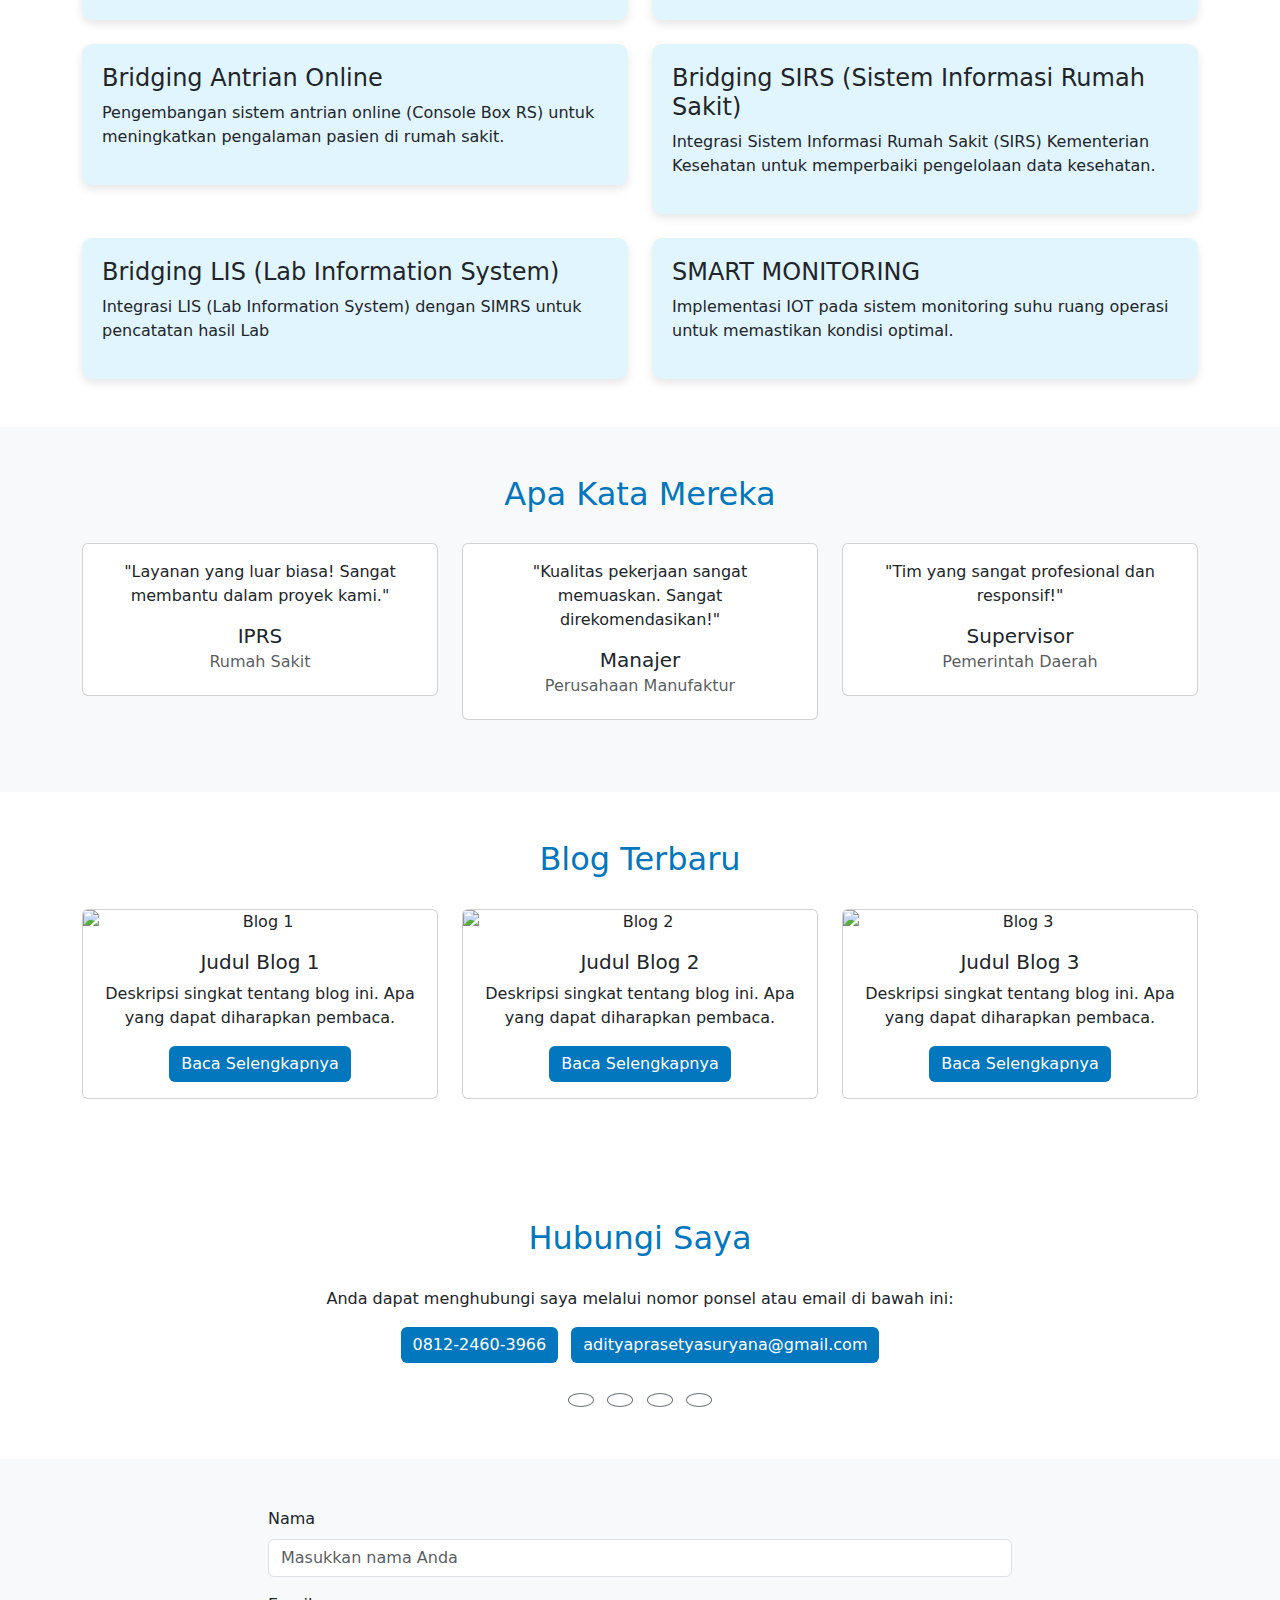
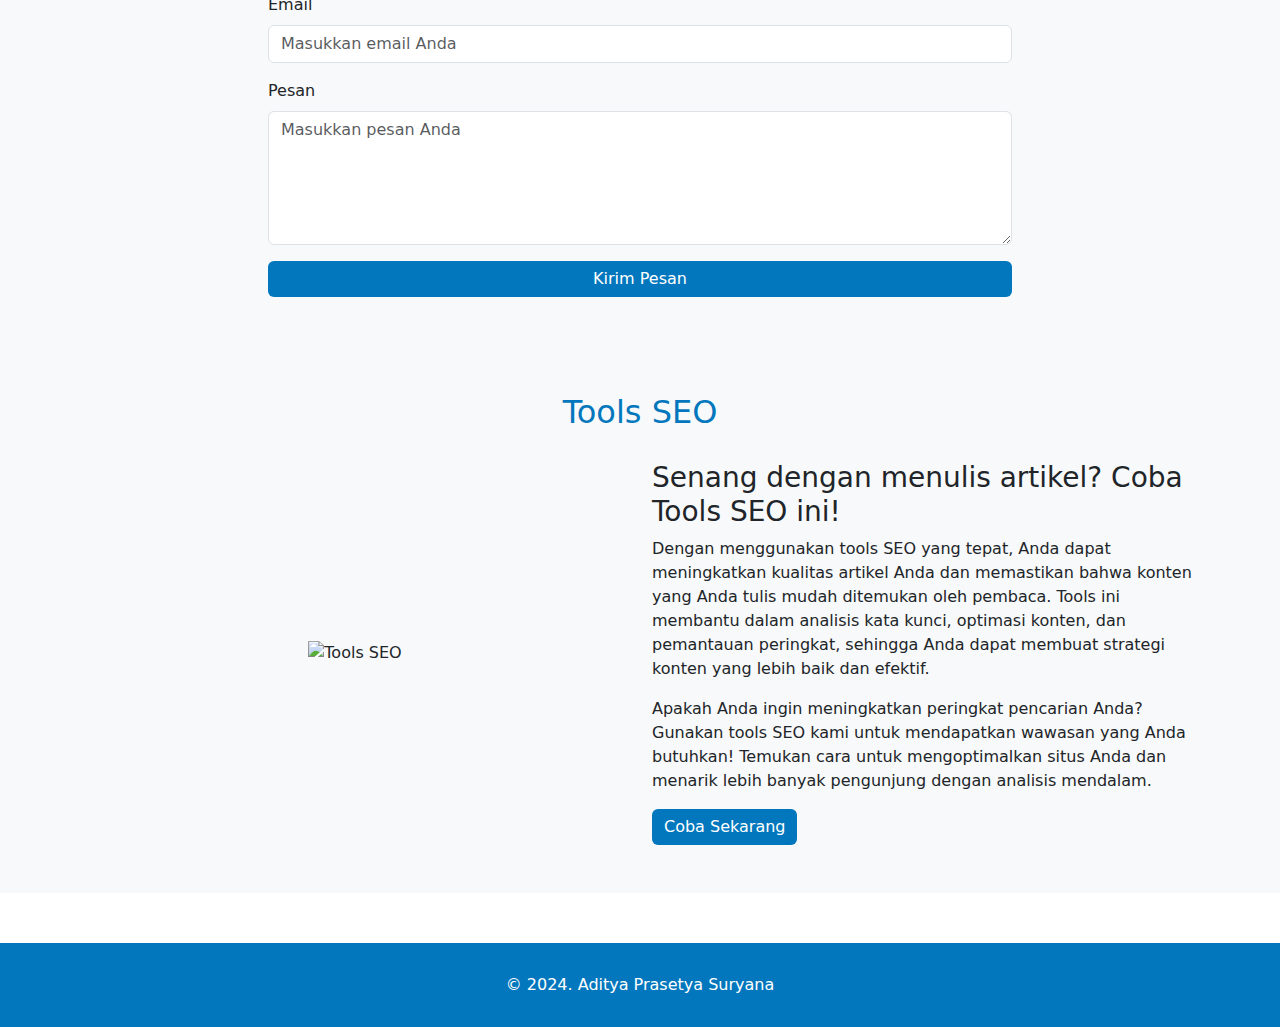
==== commit 80c6a37b: "Update index.html" ====
--- a/index.html
+++ b/index.html
@@ -327,11 +327,18 @@
             <div class="col-md-6 mb-4">
                 <div class="experience-box">
                     <i class="bi bi-file-earmark-text display-4"></i>
-                    <h4>Bridging SIRS</h4>
+                    <h4>Bridging SIRS (Sistem Informasi Rumah Sakit)</h4>
                     <p>Integrasi Sistem Informasi Rumah Sakit (SIRS) Kementerian Kesehatan untuk memperbaiki pengelolaan data kesehatan.</p>
                 </div>
             </div>
             <div class="col-md-6">
+                <div class="experience-box">
+                    <i class="bi bi-file-earmark-text display-4"></i>
+                    <h4>Bridging LIS (Lab Information System)</h4>
+                    <p>Integrasi LIS (Lab Information System) dengan SIMRS untuk pencatatan hasil Lab</p>
+                </div>
+            </div>
+<div class="col-md-6">
                 <div class="experience-box">
                     <i class="bi bi-file-earmark-text display-4"></i>
                     <h4>SMART MONITORING</h4>
